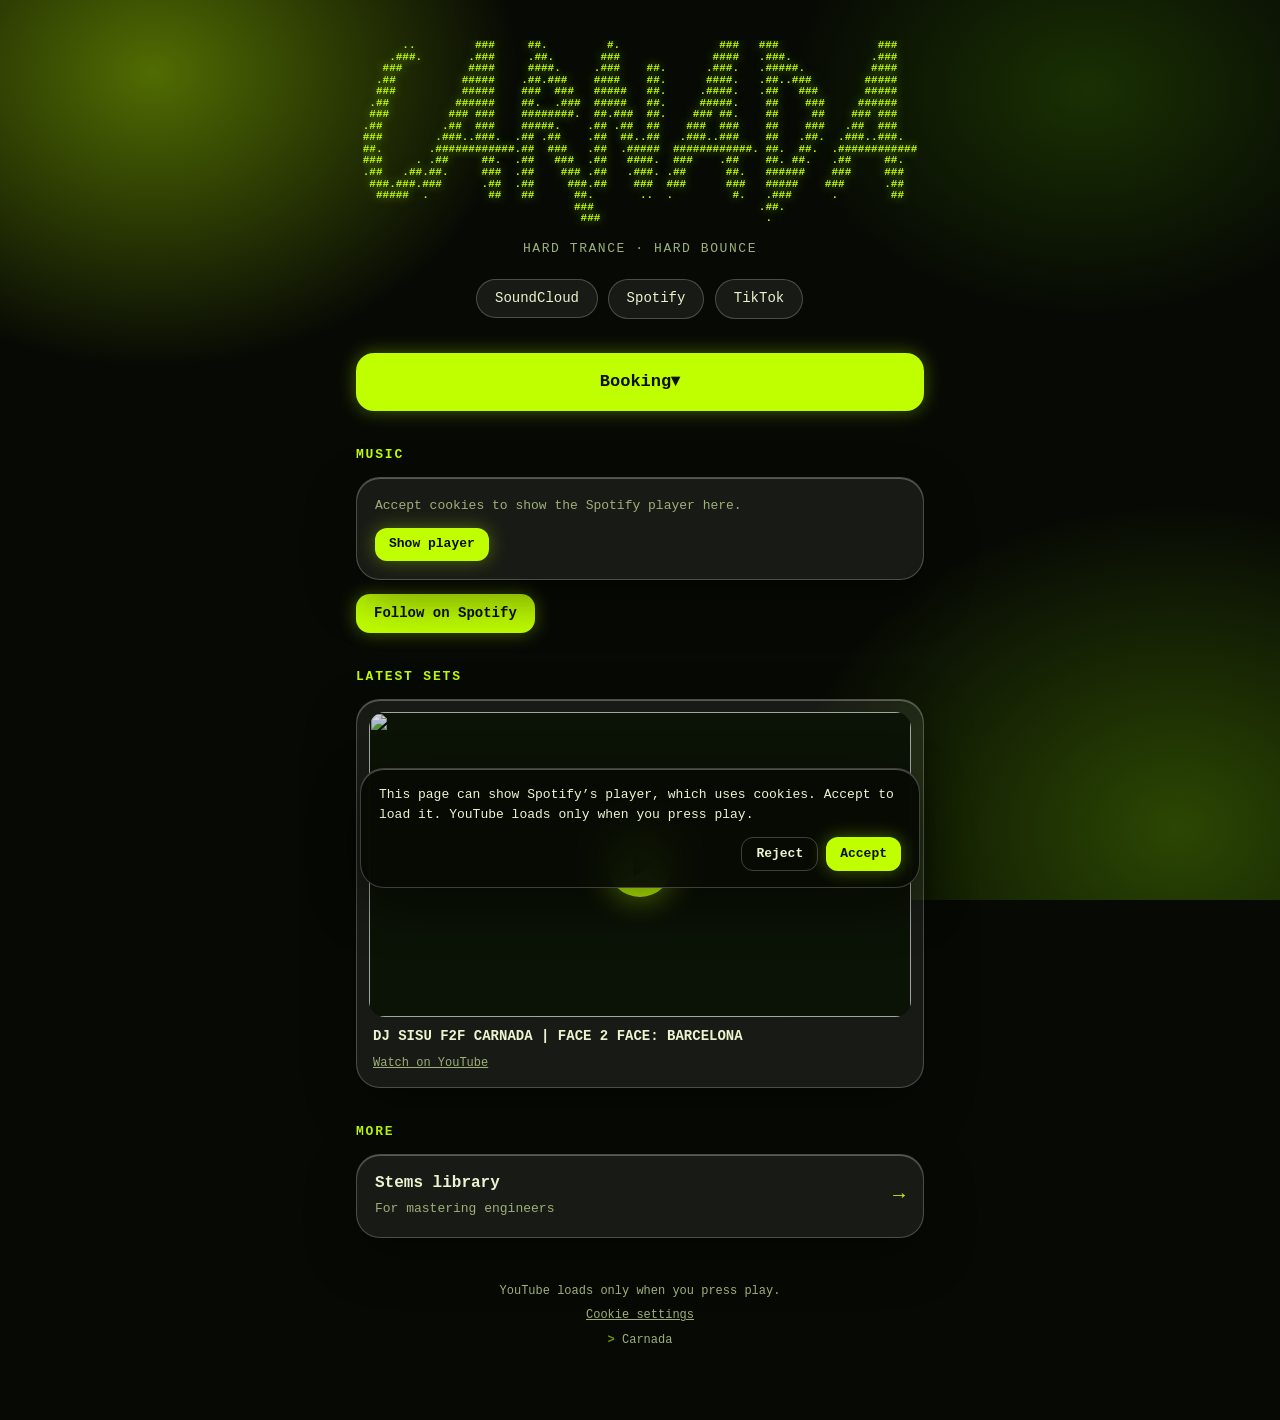
==== index.html @ 8ecfc2b0 "Booking: animated reveal (expand, staggered options, decode text) Co-Authored-By: Claude Sonnet 5.5 " ====
<!doctype html>
<html lang="en">
<head>
<meta charset="utf-8">
<meta name="viewport" content="width=device-width, initial-scale=1">
<title>Carnada · Links</title>
<meta name="description" content="Carnada — Hard Trance &amp; Hard Bounce. Music, sets and booking.">
<meta property="og:type" content="website">
<meta property="og:title" content="Carnada">
<meta property="og:description" content="Hard Trance · Hard Bounce. Music, sets and booking.">
<meta property="og:url" content="https://carnada.link/">
<meta name="theme-color" content="#070a04">
<style>
:root{--bg:#070a04;--lime:#c0ff00;--lime-dim:#6e9600;--text:#eaf5d0;--muted:#9db07a;--glass:rgba(255,255,255,.07);--glass-b:rgba(255,255,255,.22)}
*{box-sizing:border-box}
[hidden]{display:none!important}
html{color-scheme:dark}
body{margin:0;min-height:100vh;color:var(--text);background:var(--bg);font:16px/1.55 ui-monospace,SFMono-Regular,Menlo,Consolas,monospace;background-image:radial-gradient(520px 420px at 12% 8%,rgba(192,255,0,.40),transparent 70%),radial-gradient(560px 460px at 92% 92%,rgba(120,200,0,.32),transparent 70%),radial-gradient(420px 320px at 85% 10%,rgba(60,120,0,.35),transparent 70%);background-attachment:fixed}
.sr{position:absolute;width:1px;height:1px;overflow:hidden;clip:rect(0 0 0 0);white-space:nowrap}
a{color:inherit}
.wrap{max-width:600px;margin:0 auto;padding:40px 16px 64px}
header{text-align:center;margin-bottom:28px}
pre.logo{margin:0 auto 12px;display:block;width:max-content;max-width:100%;overflow:hidden;color:var(--lime);font-weight:700;line-height:1.05;font-size:min(11px,calc((100vw - 32px)/52));text-shadow:0 0 10px rgba(192,255,0,.55);white-space:pre;text-align:left;min-height:17em}
pre.logo.on{animation:glow 2.6s ease-out}
.tagline{margin:0 0 20px;color:var(--muted);letter-spacing:.12em;text-transform:uppercase;font-size:13px;opacity:0;animation:up .8s ease 1.3s forwards}
.socials{list-style:none;margin:0;padding:0;display:flex;flex-wrap:wrap;gap:10px;justify-content:center;opacity:0;animation:up .8s ease 1.5s forwards}
@keyframes glow{0%{text-shadow:0 0 26px #c0ff00,0 0 70px rgba(192,255,0,.85)}100%{text-shadow:0 0 10px rgba(192,255,0,.55)}}
@keyframes up{from{opacity:0;transform:translateY(14px)}to{opacity:1;transform:none}}
.glass{background:var(--glass);border:1px solid var(--glass-b);border-radius:24px;-webkit-backdrop-filter:blur(22px) saturate(140%);backdrop-filter:blur(22px) saturate(140%);box-shadow:0 18px 50px rgba(0,0,0,.45),inset 0 1px 0 rgba(255,255,255,.28)}
main{opacity:0;animation:up .8s ease 1.7s forwards}
section{margin-top:34px}
h2{margin:0 0 12px;font-size:13px;letter-spacing:.14em;text-transform:uppercase;color:var(--lime);font-weight:700}
.stack{display:grid;gap:14px}
.pill{display:inline-block;text-decoration:none;font-size:14px;padding:8px 18px;border-radius:999px;border:1px solid var(--glass-b);background:var(--glass);-webkit-backdrop-filter:blur(14px);backdrop-filter:blur(14px);transition:transform .15s,border-color .15s,box-shadow .15s}
.pill:hover,.pill:focus-visible{transform:translateY(-1px);border-color:var(--lime);box-shadow:0 0 18px rgba(192,255,0,.35);outline:none}
.pill:focus-visible,.btn:focus-visible,.facade:focus-visible{outline:2px solid var(--text);outline-offset:2px}
.btn{display:inline-block;text-decoration:none;font:inherit;font-weight:700;font-size:14px;color:#0b1000;background:var(--lime);padding:9px 18px;border:0;border-radius:14px;cursor:pointer;box-shadow:0 0 18px rgba(192,255,0,.35);transition:transform .15s,box-shadow .15s}
.btn:hover{transform:translateY(-1px);box-shadow:0 0 28px rgba(192,255,0,.6)}
.btn.ghost{background:transparent;color:var(--text);border:1px solid var(--glass-b);box-shadow:none}
.btn.small{padding:6px 14px;font-size:13px;border-radius:12px}
.btn.big{display:block;width:100%;text-align:center;font-size:17px;padding:16px 20px;border-radius:18px}
.book-wrap{display:grid;grid-template-rows:0fr;margin-top:0;visibility:hidden;transition:grid-template-rows .5s cubic-bezier(.2,.8,.2,1),margin-top .5s cubic-bezier(.2,.8,.2,1),visibility 0s .5s}
.book-wrap.open{grid-template-rows:1fr;margin-top:12px;visibility:visible;transition-delay:0s}
.book-opts{display:grid;grid-template-columns:1fr 1fr;gap:12px;min-height:0;overflow:hidden}
.book-wrap.done .book-opts{overflow:visible}
.book-wrap.open .opt{animation:optIn .6s cubic-bezier(.2,.8,.2,1) backwards;animation-delay:calc(var(--i,0)*110ms + 90ms)}
@keyframes optIn{0%{opacity:0;transform:translateY(18px) scale(.94);filter:blur(8px);border-color:var(--lime);box-shadow:0 0 0 rgba(192,255,0,0)}55%{border-color:var(--lime);box-shadow:0 0 34px rgba(192,255,0,.5)}100%{opacity:1;transform:none;filter:none}}
.arr{display:inline-block;transition:transform .35s cubic-bezier(.2,.8,.2,1)}
.btn[aria-expanded="true"] .arr{transform:rotate(180deg)}
.btn.ping{animation:ping .6s ease-out}
@keyframes ping{0%{box-shadow:0 0 0 0 rgba(192,255,0,.6),0 0 18px rgba(192,255,0,.35)}100%{box-shadow:0 0 0 22px rgba(192,255,0,0),0 0 18px rgba(192,255,0,.35)}}
.opt{display:block;padding:18px 14px;text-align:center;text-decoration:none;transition:transform .15s,border-color .15s}
.opt:hover,.opt:focus-visible{transform:translateY(-1px);border-color:var(--lime);outline:none}
.opt:focus-visible{outline:2px solid var(--text);outline-offset:2px}
.opt b{display:block;font-size:20px;color:var(--lime)}
.opt span{display:block;margin-top:4px;font-size:12px;color:var(--muted);word-break:break-all}
.player{position:relative}
.player:not(.off){padding:0;background:none;border:0;border-radius:0;box-shadow:none;-webkit-backdrop-filter:none;backdrop-filter:none}
.player.off{padding:18px}
.player.off p{margin:0 0 12px;color:var(--muted);font-size:13px}
.deck-top{display:flex;align-items:center;justify-content:space-between;margin:0 2px 12px;font-size:12px;letter-spacing:.14em;text-transform:uppercase;color:var(--lime)}
.eq{display:inline-flex;align-items:flex-end;gap:2px;height:12px;margin-right:8px;vertical-align:-1px}
.eq i{display:block;width:3px;height:100%;background:var(--lime);box-shadow:0 0 8px rgba(192,255,0,.7);transform-origin:bottom;animation:eq 1s ease-in-out infinite}
.eq i:nth-child(2){animation-delay:-.4s}.eq i:nth-child(3){animation-delay:-.7s}.eq i:nth-child(4){animation-delay:-.2s}
@keyframes eq{0%,100%{transform:scaleY(.25)}50%{transform:scaleY(1)}}
.player iframe{display:block;width:100%;height:352px;border:0;border-radius:14px;background:#121212;box-shadow:0 14px 40px rgba(0,0,0,.55),0 0 46px rgba(192,255,0,.16)}
.tabs{display:grid;grid-auto-flow:column;grid-auto-columns:1fr;gap:0;margin:0 0 12px;border:1px solid var(--glass-b);border-radius:14px;overflow:hidden;background:rgba(0,0,0,.3)}
.tab{font:inherit;font-size:12px;letter-spacing:.04em;color:var(--muted);background:transparent;border:0;border-right:1px solid var(--glass-b);padding:10px 6px;cursor:pointer;transition:background .15s,color .15s;line-height:1.25}
.tab:last-child{border-right:0}
.tab:hover{color:var(--text);background:rgba(192,255,0,.08)}
.tab[aria-pressed="true"]{background:var(--lime);color:#0b1000;font-weight:700;box-shadow:0 0 18px rgba(192,255,0,.45)}
.tab:focus-visible{outline:2px solid var(--text);outline-offset:-3px}
.row{display:flex;flex-wrap:wrap;gap:8px}
.vid{padding:12px}
.vid h3{margin:10px 4px 4px;font-size:14px;line-height:1.35}
.vid a.alt{font-size:12px;color:var(--muted);margin:0 4px}
.facade{position:relative;display:block;width:100%;aspect-ratio:16/9;padding:0;border:0;border-radius:16px;overflow:hidden;cursor:pointer;background:#0b1206}
.facade img{width:100%;height:100%;object-fit:cover;display:block;opacity:.85;transition:opacity .2s,transform .3s}
.facade:hover img,.facade:focus-visible img{opacity:1;transform:scale(1.02)}
.facade .play{position:absolute;inset:0;margin:auto;width:64px;height:64px;border-radius:50%;background:var(--lime);box-shadow:0 0 30px rgba(192,255,0,.6);display:flex;align-items:center;justify-content:center}
.facade .play::after{content:"";margin-left:5px;border-left:20px solid #0b1000;border-top:12px solid transparent;border-bottom:12px solid transparent}
.vid iframe{display:block;width:100%;aspect-ratio:16/9;border:0;border-radius:16px}
.more{padding:16px 18px;display:flex;justify-content:space-between;gap:14px;align-items:center;text-decoration:none;transition:transform .15s,border-color .15s}
.more:hover,.more:focus-visible{transform:translateY(-1px);border-color:var(--lime);outline:none}
.more:focus-visible{outline:2px solid var(--text);outline-offset:2px}
.more b{display:block;font-size:16px}
.more span{color:var(--muted);font-size:13px}
.more i{font-style:normal;color:var(--lime);font-size:20px}
.empty{padding:24px;text-align:center;color:var(--muted)}
footer{margin-top:44px;text-align:center;color:var(--muted);font-size:12px;opacity:0;animation:up .8s ease 2s forwards}
footer p{margin:0 0 6px}
.linkbtn{background:none;border:0;padding:0;font:inherit;color:var(--muted);text-decoration:underline;cursor:pointer}
.linkbtn:hover{color:var(--text)}
.linkbtn:focus-visible{outline:2px solid var(--text);outline-offset:2px}
#cookie{position:fixed;left:12px;right:12px;bottom:12px;max-width:560px;margin:0 auto;padding:16px 18px;z-index:20;background:rgba(7,10,4,.94)}
#cookie p{margin:0 0 12px;font-size:13px}
#cookie .row{justify-content:flex-end}
footer b{color:var(--lime-dim)}
@media (max-width:420px){.book-opts{grid-template-columns:1fr}}
@media (prefers-reduced-motion:reduce){.book-wrap,.arr{transition:none}.book-wrap.open .opt,.btn.ping{animation:none}.tagline,.socials,main,footer{opacity:1;animation:none}pre.logo.on{animation:none}.facade img,.pill,.btn,.more,.opt,.tab{transition:none}.eq i{animation:none;transform:scaleY(.7)}}
</style>
</head>
<body>
<div class="wrap">
<header>
<h1 class="sr">Carnada</h1>
<pre class="logo" id="logo" role="img" aria-label="CARNADA"></pre>
<p class="tagline" id="tagline"></p>
<ul class="socials" id="socials" aria-label="Social profiles"></ul>
</header>
<main id="main" aria-live="polite">
<noscript><div class="glass empty">Enable JavaScript to see the links.</div></noscript>
</main>
<footer>
<p>YouTube loads only when you press play.</p>
<p><button type="button" class="linkbtn" id="cookie-settings">Cookie settings</button></p>
<p><b>&gt;</b> Carnada</p>
</footer>
</div>
<script>
var LOGO=[
'      ..         ###     ##.         #.               ###   ###               ###',
'    .###.       .###     .##.       ###              ####   .###.            .###',
'   ###          ####     ####.     .###    ##.      .###.   .#####.          ####',
'  .##          #####    .##.###    ####    ##.      ####.   .##..###        #####',
'  ###          #####    ###  ###   #####   ##.     .####.   .##   ###       #####',
' .##          ######    ##.  .###  #####   ##.     #####.    ##    ###     ######',
' ###         ### ###    ########.  ##.###  ##.    ### ##.    ##     ##    ### ###',
'.##         .##  ###    #####.    .## .##  ##    ###  ###    ##    ###   .##  ###',
'###        .###..###.  .## .##    .##  ##..##   .###..###    ##   .##.  .###..###.',
'##.       .############.##  ###   .##  .#####  ############. ##.  ##.  .############',
'###     . .##     ##.  .##   ###  .##   ####.  ###    .##    ##. ##.   .##     ##.',
'.##   .##.##.     ###  .##    ### .##   .###. .##      ##.   ######    ###     ###',
' ###.###.###      .##  .##     ###.##    ###  ###      ###   #####    ###      .##',
'  #####  .         ##   ##      ##.       ..  .         #.   .###      .        ##',
'                                ###                         .##.',
'                                 ###                         .'
];
var lg=document.getElementById('logo'),FULL=LOGO.join('\n');
lg.textContent=FULL;
var reduce=window.matchMedia&&matchMedia('(prefers-reduced-motion: reduce)').matches;
if(reduce){lg.classList.add('on')}
else{
lg.style.width=lg.offsetWidth+'px';
var W=Math.max.apply(null,LOGO.map(function(r){return r.length})),G='#.:+*01/',t0=null;
var T=LOGO.map(function(r){return r.split('').map(function(_,c){return c/W*1200+Math.random()*350})});
var frame=function(ts){
if(t0===null)t0=ts;
var el=ts-t0,done=true;
var out=LOGO.map(function(r,i){var s='';for(var c=0;c<r.length;c++){var ch=r[c];if(ch===' '){s+=' ';continue}var tt=T[i][c];if(el>=tt+350){s+=ch}else{done=false;s+=el>=tt?G[Math.floor(Math.random()*G.length)]:' '}}return s}).join('\n');
lg.textContent=out;
if(!done){requestAnimationFrame(frame)}else{lg.textContent=FULL;lg.style.width='';lg.classList.add('on')}
};
lg.textContent=LOGO.map(function(r){return r.replace(/\S/g,' ')}).join('\n');
requestAnimationFrame(frame);
}
var ICON='<svg xmlns="http://www.w3.org/2000/svg" viewBox="0 0 100 100"><rect x="4" y="4" width="92" height="92" rx="22" fill="#0b1206"/><rect x="4" y="4" width="92" height="92" rx="22" fill="none" stroke="#c0ff00" stroke-opacity=".6" stroke-width="2"/><text x="50" y="57" text-anchor="middle" font-family="monospace" font-weight="700" font-size="30" fill="#c0ff00">C</text></svg>';
var fav=document.createElement('link');fav.rel='icon';fav.href='data:image/svg+xml,'+encodeURIComponent(ICON);document.head.appendChild(fav);

function el(tag,cls,text){var e=document.createElement(tag);if(cls)e.className=cls;if(text!=null)e.textContent=text;return e}
function link(cls,text,url){var a=el('a',cls,text);a.href=url;a.target='_blank';a.rel='noopener noreferrer';return a}
function section(title,id){var s=el('section');s.setAttribute('aria-labelledby',id);var h=el('h2',null,title);h.id=id;s.appendChild(h);return s}

var CK='carnada-consent',consent=null,renderers=[];
function getC(){try{return localStorage.getItem(CK)}catch(e){return null}}
function setC(v){consent=v;try{localStorage.setItem(CK,v)}catch(e){}}
consent=getC();
function hideBanner(){var c=document.getElementById('cookie');if(c)c.remove()}
function decide(v){
setC(v);hideBanner();
renderers.forEach(function(r){r()});
var p=document.querySelector('.player');if(p)p.focus();
}
function showBanner(){
if(document.getElementById('cookie'))return;
var c=el('div','glass');c.id='cookie';c.setAttribute('role','region');c.setAttribute('aria-label','Cookie preferences');
c.appendChild(el('p',null,'This page can show Spotify’s player, which uses cookies. Accept to load it. YouTube loads only when you press play.'));
var row=el('div','row');
var no=el('button','btn small ghost','Reject');no.type='button';
var ok=el('button','btn small','Accept');ok.type='button';
no.addEventListener('click',function(){decide('no')});
ok.addEventListener('click',function(){decide('yes')});
row.appendChild(no);row.appendChild(ok);c.appendChild(row);document.body.appendChild(c);
}

function spotifyPlayer(sp){
var wrap=el('div','stack');
var box=el('div','glass player');box.tabIndex=-1;
var acts=el('div','row');
var cur=0;
function src(i){return 'https://open.spotify.com/embed/'+sp.items[i].uri+'?utm_source=generator&theme=0'}
function drawActs(){
acts.textContent='';
if(sp.follow)acts.appendChild(link('btn','Follow on Spotify',sp.follow));
(sp.items[cur].links||[]).forEach(function(l){acts.appendChild(link('btn ghost',l.label,l.url))});
}
function draw(){
box.textContent='';
if(consent==='yes'){
box.className='glass player';
var top=el('div','deck-top');var lab=el('span');var eq=el('span','eq');eq.setAttribute('aria-hidden','true');for(var q=0;q<4;q++)eq.appendChild(document.createElement('i'));lab.appendChild(eq);lab.appendChild(document.createTextNode('Now playing'));top.appendChild(lab);
var tabs=el('div','tabs');tabs.setAttribute('role','group');tabs.setAttribute('aria-label','Choose what to play');
var f=document.createElement('iframe');
f.src=src(cur);f.height='352';f.title='Spotify player: Carnada';f.loading='lazy';
f.allow='autoplay; clipboard-write; encrypted-media; fullscreen; picture-in-picture';
sp.items.forEach(function(it,i){
var b=el('button','tab',it.label);b.type='button';b.setAttribute('aria-pressed',i===cur?'true':'false');
b.addEventListener('click',function(){
cur=i;
Array.prototype.forEach.call(tabs.children,function(t,j){t.setAttribute('aria-pressed',j===i?'true':'false')});
f.src=src(i);drawActs();
});
tabs.appendChild(b);
});
box.appendChild(top);box.appendChild(tabs);box.appendChild(f);
}else{
box.className='glass player off';
box.appendChild(el('p',null,consent==='no'?'Spotify player is off because you rejected cookies.':'Accept cookies to show the Spotify player here.'));
var row=el('div','row');
var b2=el('button','btn small','Show player');b2.type='button';
b2.addEventListener('click',function(){decide('yes')});
row.appendChild(b2);
box.appendChild(row);
}
}
renderers.push(draw);draw();drawActs();
wrap.appendChild(box);wrap.appendChild(acts);return wrap;
}

function decode(node,text,delay){
var chars='!<>-_/[]{}=+*^?#01',n=0,steps=10;
node.textContent=String.fromCharCode(160);
setTimeout(function(){
var iv=setInterval(function(){
n++;var out='';
for(var i=0;i<text.length;i++){out+=(i<Math.floor(text.length*n/steps)||text.charAt(i)===' ')?text.charAt(i):chars.charAt(Math.floor(Math.random()*chars.length))}
node.textContent=out;
if(n>=steps){clearInterval(iv);node.textContent=text}
},40);
},delay);
}
function booking(b){
var s=el('section');s.setAttribute('aria-label','Booking');
var t=el('button','btn big');t.type='button';
t.setAttribute('aria-expanded','false');t.setAttribute('aria-controls','book-opts');
t.appendChild(el('span',null,b.label||'Booking'));
var ar=el('span','arr',' ▾');ar.setAttribute('aria-hidden','true');t.appendChild(ar);
var wrap=el('div','book-wrap');wrap.id='book-opts';var panel=el('div','book-opts');wrap.appendChild(panel);var labels=[];
(b.options||[]).forEach(function(o,idx){
var href=o.url;
if(o.email){
href='mailto:'+o.email;var q=[];
if(o.subject)q.push('subject='+encodeURIComponent(o.subject));
if(o.body)q.push('body='+encodeURIComponent(o.body.replace(/\n/g,'\r\n')));
if(q.length)href+='?'+q.join('&');
}
var a=el('a','glass opt');a.href=href;a.style.setProperty('--i',idx);a.setAttribute('aria-label',o.label+(o.note?', '+o.note:''));
if(!o.email){a.target='_blank';a.rel='noopener noreferrer'}
var lb=el('b',null,o.label);a.appendChild(lb);labels.push([lb,o.label]);
if(o.note)a.appendChild(el('span',null,o.note));
panel.appendChild(a);
});
var tm=0;
t.addEventListener('click',function(){
var open=t.getAttribute('aria-expanded')==='true';
t.setAttribute('aria-expanded',open?'false':'true');
clearTimeout(tm);
if(open){wrap.classList.remove('open','done');return}
wrap.classList.add('open');
if(!reduce){t.classList.remove('ping');void t.offsetWidth;t.classList.add('ping');labels.forEach(function(p,i){decode(p[0],p[1],120+i*110)})}
tm=setTimeout(function(){wrap.classList.add('done')},reduce?0:620);
});
s.appendChild(t);s.appendChild(wrap);return s;
}

function video(s){
var c=el('article','glass vid');
var fb=el('button','facade');fb.type='button';fb.setAttribute('aria-label','Play: '+s.title);
var im=el('img');im.src=s.thumb||('https://i.ytimg.com/vi/'+s.youtube+'/hqdefault.jpg');im.alt='';im.loading='lazy';
fb.appendChild(im);fb.appendChild(el('span','play'));
fb.addEventListener('click',function(){
var f=document.createElement('iframe');
f.src='https://www.youtube-nocookie.com/embed/'+encodeURIComponent(s.youtube)+'?autoplay=1&rel=0';
f.title=s.title;f.allow='autoplay; encrypted-media; picture-in-picture; fullscreen';f.allowFullscreen=true;
fb.replaceWith(f);f.focus();
});
c.appendChild(fb);
c.appendChild(el('h3',null,s.title));
c.appendChild(link('alt','Watch on YouTube','https://www.youtube.com/watch?v='+encodeURIComponent(s.youtube)));
return c;
}

fetch('links.json',{cache:'no-store'}).then(function(r){return r.json()}).then(function(d){
document.title=d.name?d.name.charAt(0)+d.name.slice(1).toLowerCase()+' · Links':document.title;
document.getElementById('tagline').textContent=d.tagline||'';
var so=document.getElementById('socials');
(d.socials||[]).forEach(function(s){var li=el('li');li.appendChild(link('pill',s.label,s.url));so.appendChild(li)});
var m=document.getElementById('main');
if(d.booking&&d.booking.options)m.appendChild(booking(d.booking));

if(d.spotify&&d.spotify.items&&d.spotify.items.length){
var s1=section('Music','h-music');
s1.appendChild(spotifyPlayer(d.spotify));m.appendChild(s1);
}
if(d.sets&&d.sets.length){
var s2=section('Latest sets','h-sets'),st2=el('div','stack');
d.sets.forEach(function(v){st2.appendChild(video(v))});
s2.appendChild(st2);m.appendChild(s2);
}
if(d.more&&d.more.length){
var s4=section('More','h-more'),st4=el('div','stack');
d.more.forEach(function(x){
var a=el('a','glass more');a.href=x.url;a.target='_blank';a.rel='noopener noreferrer';
var t=el('div');t.appendChild(el('b',null,x.label));if(x.note)t.appendChild(el('span',null,x.note));
a.appendChild(t);var ar=el('i','','→');ar.setAttribute('aria-hidden','true');a.appendChild(ar);
st4.appendChild(a);
});
s4.appendChild(st4);m.appendChild(s4);
}
}).catch(function(){document.getElementById('main').innerHTML='<div class="glass empty">Could not load the links.</div>'});
document.getElementById('cookie-settings').addEventListener('click',showBanner);
if(consent===null)showBanner();
</script>
</body>
</html>
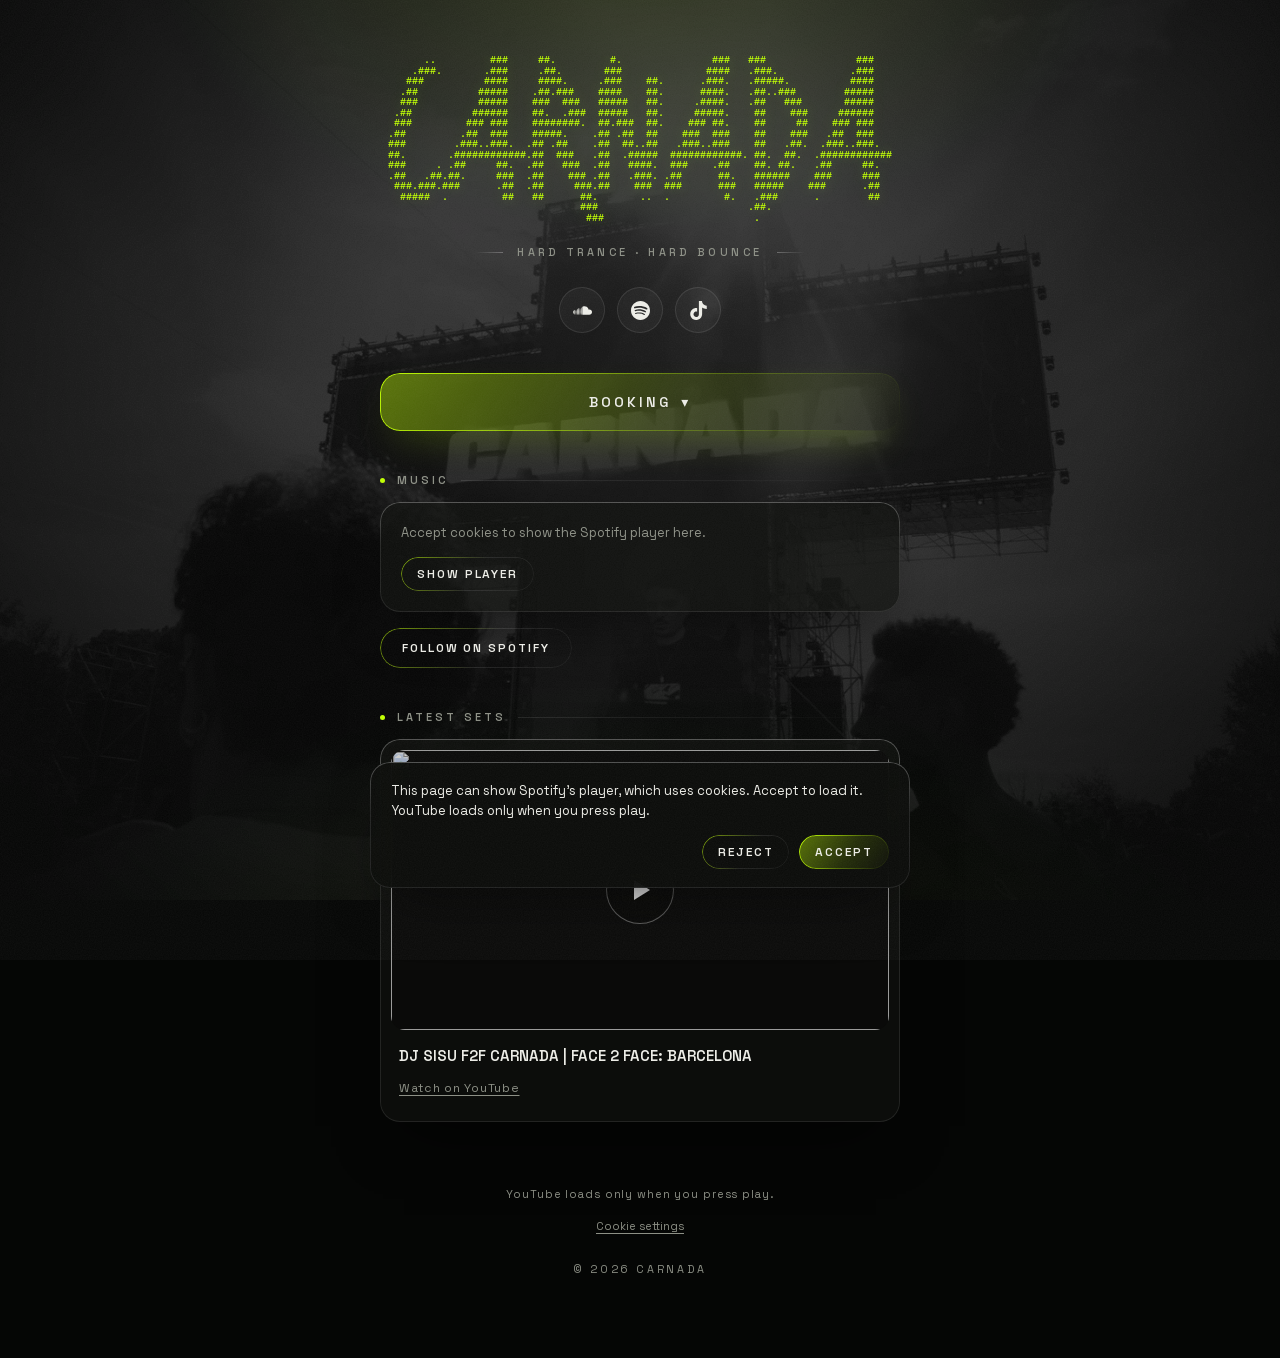
==== commit 1ee8921a: "Add files via upload" ====
--- a/index.html
+++ b/index.html
@@ -9,98 +9,127 @@
 <meta property="og:title" content="Carnada">
 <meta property="og:description" content="Hard Trance · Hard Bounce. Music, sets and booking.">
 <meta property="og:url" content="https://carnada.link/">
-<meta name="theme-color" content="#070a04">
+<meta property="og:image" content="https://carnada-wav.github.io/links/og.png">
+<meta property="og:image:width" content="1200">
+<meta property="og:image:height" content="630">
+<meta name="twitter:card" content="summary_large_image">
+<meta name="twitter:image" content="https://carnada-wav.github.io/links/og.png">
+<meta name="theme-color" content="#050605">
+<link rel="stylesheet" href="fonts.css">
 <style>
-:root{--bg:#070a04;--lime:#c0ff00;--lime-dim:#6e9600;--text:#eaf5d0;--muted:#9db07a;--glass:rgba(255,255,255,.07);--glass-b:rgba(255,255,255,.22)}
+:root{--grad:linear-gradient(125deg,rgba(192,255,0,.42) 0%,rgba(192,255,0,.14) 55%,rgba(192,255,0,.02) 100%);--grad-hi:linear-gradient(125deg,rgba(192,255,0,.6) 0%,rgba(192,255,0,.22) 55%,rgba(192,255,0,.04) 100%);--ring:linear-gradient(125deg,rgba(192,255,0,.95),rgba(192,255,0,.3) 55%,rgba(192,255,0,0));--bg:#050605;--lime:#c0ff00;--ink:#0a0d02;--text:#ecece6;--muted:#8d9086;--line:rgba(255,255,255,.1);--r:20px;--ease:cubic-bezier(.2,.8,.2,1);--sans:"Space Grotesk",ui-sans-serif,system-ui,-apple-system,"Segoe UI",Roboto,Helvetica,Arial,sans-serif;--mono:ui-monospace,SFMono-Regular,Menlo,Consolas,monospace}
 *{box-sizing:border-box}
 [hidden]{display:none!important}
 html{color-scheme:dark}
-body{margin:0;min-height:100vh;color:var(--text);background:var(--bg);font:16px/1.55 ui-monospace,SFMono-Regular,Menlo,Consolas,monospace;background-image:radial-gradient(520px 420px at 12% 8%,rgba(192,255,0,.40),transparent 70%),radial-gradient(560px 460px at 92% 92%,rgba(120,200,0,.32),transparent 70%),radial-gradient(420px 320px at 85% 10%,rgba(60,120,0,.35),transparent 70%);background-attachment:fixed}
+body{margin:0;min-height:100vh;color:var(--text);background:var(--bg);font:400 15px/1.55 var(--sans);-webkit-font-smoothing:antialiased;-moz-osx-font-smoothing:grayscale;background-image:radial-gradient(720px 460px at 50% -90px,rgba(192,255,0,.12),transparent 70%),radial-gradient(900px 520px at 50% 115%,rgba(192,255,0,.045),transparent 70%);background-attachment:fixed}
+body::before{content:"";position:fixed;inset:0;z-index:-1;pointer-events:none;background:radial-gradient(440px circle at var(--mx,50%) var(--my,-30%),rgba(192,255,0,.065),transparent 65%)}
+body::after{content:"";position:fixed;inset:-60px;z-index:2147483000;pointer-events:none;opacity:.075;mix-blend-mode:screen;background-image:url("data:image/svg+xml,%3Csvg xmlns='http://www.w3.org/2000/svg' width='160' height='160'%3E%3Cfilter id='n'%3E%3CfeTurbulence type='fractalNoise' baseFrequency='.85' numOctaves='2' stitchTiles='stitch'/%3E%3CfeColorMatrix values='0 0 0 0 1 0 0 0 0 1 0 0 0 0 1 0 0 0 .6 0'/%3E%3C/filter%3E%3Crect width='100%25' height='100%25' filter='url(%23n)'/%3E%3C/svg%3E");animation:grain 1s steps(1) infinite}
+@keyframes grain{0%{transform:translate(0,0)}17%{transform:translate(-23px,17px)}33%{transform:translate(19px,-31px)}50%{transform:translate(-37px,-9px)}67%{transform:translate(27px,34px)}83%{transform:translate(-11px,-27px)}}
+#bg{position:fixed;inset:0;z-index:-2;pointer-events:none;overflow:hidden;opacity:.2}
+#bg::after{content:"";position:absolute;inset:0;background:radial-gradient(ellipse at 50% 40%,transparent 30%,var(--bg) 100%)}
+#bg .s{position:absolute;inset:0;opacity:0;transition:opacity 1.8s ease}
+#bg .s.on{opacity:1}
+#bg img{width:100%;height:100%;object-fit:cover;display:block;transform-origin:var(--o,50% 50%)}
+#bg .s.z img{animation:kb var(--dur,9s) linear forwards}
+@keyframes kb{from{transform:scale(1)}to{transform:scale(1.1)}}
 .sr{position:absolute;width:1px;height:1px;overflow:hidden;clip:rect(0 0 0 0);white-space:nowrap}
 a{color:inherit}
-.wrap{max-width:600px;margin:0 auto;padding:40px 16px 64px}
-header{text-align:center;margin-bottom:28px}
-pre.logo{margin:0 auto 12px;display:block;width:max-content;max-width:100%;overflow:hidden;color:var(--lime);font-weight:700;line-height:1.05;font-size:min(11px,calc((100vw - 32px)/52));text-shadow:0 0 10px rgba(192,255,0,.55);white-space:pre;text-align:left;min-height:17em}
+:focus-visible{outline:2px solid var(--lime);outline-offset:3px}
+.wrap{max-width:560px;margin:0 auto;padding:56px 20px 72px}
+header{text-align:center;margin-bottom:40px}
+pre.logo{margin:0 auto 18px;display:block;width:max-content;max-width:100%;overflow:hidden;color:var(--lime);font:700 11px/1.05 var(--mono);font-size:min(10px,calc((100vw - 40px)/52));text-shadow:0 0 14px rgba(192,255,0,.32);white-space:pre;text-align:left;min-height:17em}
 pre.logo.on{animation:glow 2.6s ease-out}
-.tagline{margin:0 0 20px;color:var(--muted);letter-spacing:.12em;text-transform:uppercase;font-size:13px;opacity:0;animation:up .8s ease 1.3s forwards}
-.socials{list-style:none;margin:0;padding:0;display:flex;flex-wrap:wrap;gap:10px;justify-content:center;opacity:0;animation:up .8s ease 1.5s forwards}
-@keyframes glow{0%{text-shadow:0 0 26px #c0ff00,0 0 70px rgba(192,255,0,.85)}100%{text-shadow:0 0 10px rgba(192,255,0,.55)}}
-@keyframes up{from{opacity:0;transform:translateY(14px)}to{opacity:1;transform:none}}
-.glass{background:var(--glass);border:1px solid var(--glass-b);border-radius:24px;-webkit-backdrop-filter:blur(22px) saturate(140%);backdrop-filter:blur(22px) saturate(140%);box-shadow:0 18px 50px rgba(0,0,0,.45),inset 0 1px 0 rgba(255,255,255,.28)}
-main{opacity:0;animation:up .8s ease 1.7s forwards}
-section{margin-top:34px}
-h2{margin:0 0 12px;font-size:13px;letter-spacing:.14em;text-transform:uppercase;color:var(--lime);font-weight:700}
+.tagline{display:flex;align-items:center;justify-content:center;gap:14px;margin:0 0 26px;color:var(--muted);letter-spacing:.32em;text-transform:uppercase;font-size:11px;font-weight:500;animation:up .9s var(--ease) 1.2s both}
+.tagline::before,.tagline::after{content:"";width:28px;height:1px;background:linear-gradient(90deg,transparent,rgba(255,255,255,.28))}
+.tagline::after{transform:scaleX(-1)}
+.socials{list-style:none;margin:0;padding:0;display:flex;flex-wrap:wrap;gap:12px;justify-content:center;animation:up .9s var(--ease) 1.4s both}
+@keyframes glow{0%{text-shadow:0 0 26px #c0ff00,0 0 70px rgba(192,255,0,.8)}100%{text-shadow:0 0 14px rgba(192,255,0,.32)}}
+@keyframes up{from{opacity:0;transform:translateY(12px)}to{opacity:1;transform:none}}
+.soc,.pill{display:grid;place-items:center;text-decoration:none;color:var(--text);border:1px solid var(--line);background:rgba(255,255,255,.035);transition:transform .35s var(--ease),background .25s,color .25s,border-color .25s,box-shadow .35s var(--ease)}
+.soc{width:46px;height:46px;border-radius:50%}
+.soc svg{width:19px;height:19px;fill:currentColor}
+.pill{padding:10px 18px;border-radius:999px;font-size:13px;letter-spacing:.06em}
+.glass{position:relative;border-radius:var(--r);border:1px solid rgba(255,255,255,.06);background:rgba(16,17,15,.72);-webkit-backdrop-filter:blur(18px) saturate(130%);backdrop-filter:blur(18px) saturate(130%);box-shadow:0 28px 60px -24px rgba(0,0,0,.75)}
+.glass::before,.glass::after{content:"";position:absolute;inset:-1px;border-radius:inherit;padding:1px;pointer-events:none;-webkit-mask:linear-gradient(#000 0 0) content-box,linear-gradient(#000 0 0);-webkit-mask-composite:xor;mask:linear-gradient(#000 0 0) content-box exclude,linear-gradient(#000 0 0)}
+.glass::before{background:linear-gradient(180deg,rgba(255,255,255,.24),rgba(255,255,255,.05) 40%,rgba(255,255,255,.04))}
+.glass::after{background:radial-gradient(220px circle at var(--px,50%) var(--py,-60%),rgba(192,255,0,.7),transparent 70%);opacity:0;transition:opacity .35s}
+main>section{margin-top:44px;animation:up .9s var(--ease) both;animation-delay:calc(1.55s + var(--n,0)*.12s)}
+main>section:first-of-type{margin-top:0}
+main>section:nth-of-type(2){--n:1}main>section:nth-of-type(3){--n:2}main>section:nth-of-type(4){--n:3}
+h2{display:flex;align-items:center;gap:12px;margin:0 0 16px;font:600 11px/1 var(--sans);letter-spacing:.28em;text-transform:uppercase;color:var(--muted)}
+h2::before{content:"";width:5px;height:5px;border-radius:50%;background:var(--lime)}
+h2::after{content:"";flex:1;height:1px;background:linear-gradient(90deg,var(--line),transparent)}
 .stack{display:grid;gap:14px}
-.pill{display:inline-block;text-decoration:none;font-size:14px;padding:8px 18px;border-radius:999px;border:1px solid var(--glass-b);background:var(--glass);-webkit-backdrop-filter:blur(14px);backdrop-filter:blur(14px);transition:transform .15s,border-color .15s,box-shadow .15s}
-.pill:hover,.pill:focus-visible{transform:translateY(-1px);border-color:var(--lime);box-shadow:0 0 18px rgba(192,255,0,.35);outline:none}
-.pill:focus-visible,.btn:focus-visible,.facade:focus-visible{outline:2px solid var(--text);outline-offset:2px}
-.btn{display:inline-block;text-decoration:none;font:inherit;font-weight:700;font-size:14px;color:#0b1000;background:var(--lime);padding:9px 18px;border:0;border-radius:14px;cursor:pointer;box-shadow:0 0 18px rgba(192,255,0,.35);transition:transform .15s,box-shadow .15s}
-.btn:hover{transform:translateY(-1px);box-shadow:0 0 28px rgba(192,255,0,.6)}
-.btn.ghost{background:transparent;color:var(--text);border:1px solid var(--glass-b);box-shadow:none}
-.btn.small{padding:6px 14px;font-size:13px;border-radius:12px}
-.btn.big{display:block;width:100%;text-align:center;font-size:17px;padding:16px 20px;border-radius:18px}
-.book-wrap{display:grid;grid-template-rows:0fr;margin-top:0;visibility:hidden;transition:grid-template-rows .5s cubic-bezier(.2,.8,.2,1),margin-top .5s cubic-bezier(.2,.8,.2,1),visibility 0s .5s}
-.book-wrap.open{grid-template-rows:1fr;margin-top:12px;visibility:visible;transition-delay:0s}
-.book-opts{display:grid;grid-template-columns:1fr 1fr;gap:12px;min-height:0;overflow:hidden}
+.btn{position:relative;overflow:hidden;display:inline-flex;align-items:center;justify-content:center;gap:10px;text-decoration:none;font:600 12px/1 var(--sans);letter-spacing:.16em;text-transform:uppercase;color:var(--text);background:var(--grad);padding:14px 22px;border:0;border-radius:999px;cursor:pointer;box-shadow:0 16px 40px -18px rgba(192,255,0,.35);transition:transform .35s var(--ease),box-shadow .35s var(--ease),background .25s}
+.btn::before,.tab-ind::before{content:"";position:absolute;inset:0;border-radius:inherit;padding:1px;background:var(--ring);pointer-events:none;-webkit-mask:linear-gradient(#000 0 0) content-box,linear-gradient(#000 0 0);-webkit-mask-composite:xor;mask:linear-gradient(#000 0 0) content-box exclude,linear-gradient(#000 0 0)}
+.btn.ghost{background:transparent;box-shadow:none}
+.btn.ghost::before{background:linear-gradient(125deg,rgba(192,255,0,.6),rgba(255,255,255,.1) 55%,rgba(255,255,255,.05))}
+.btn.small{padding:11px 16px}
+.btn.big{display:flex;width:100%;font-size:14px;letter-spacing:.22em;padding:22px 24px;border-radius:var(--r)}
+.btn.big::after{content:"";position:absolute;inset:0;background:linear-gradient(105deg,transparent 38%,rgba(255,255,255,.5) 50%,transparent 62%);transform:translateX(-130%);transition:transform .9s var(--ease);pointer-events:none}
+.arr{display:inline-block;transition:transform .45s var(--ease)}
+.btn[aria-expanded="true"] .arr{transform:rotate(180deg)}
+.btn.ping{animation:ping .7s ease-out}
+@keyframes ping{0%{box-shadow:0 0 0 0 rgba(192,255,0,.45)}100%{box-shadow:0 0 0 24px rgba(192,255,0,0)}}
+.book-wrap{display:grid;grid-template-rows:0fr;margin-top:0;visibility:hidden;transition:grid-template-rows .55s var(--ease),margin-top .55s var(--ease),visibility 0s .55s}
+.book-wrap.open{grid-template-rows:1fr;margin-top:14px;visibility:visible;transition-delay:0s}
+.book-opts{display:grid;grid-template-columns:1fr 1fr;gap:14px;min-height:0;overflow:hidden}
 .book-wrap.done .book-opts{overflow:visible}
-.book-wrap.open .opt{animation:optIn .6s cubic-bezier(.2,.8,.2,1) backwards;animation-delay:calc(var(--i,0)*110ms + 90ms)}
-@keyframes optIn{0%{opacity:0;transform:translateY(18px) scale(.94);filter:blur(8px);border-color:var(--lime);box-shadow:0 0 0 rgba(192,255,0,0)}55%{border-color:var(--lime);box-shadow:0 0 34px rgba(192,255,0,.5)}100%{opacity:1;transform:none;filter:none}}
-.arr{display:inline-block;transition:transform .35s cubic-bezier(.2,.8,.2,1)}
-.btn[aria-expanded="true"] .arr{transform:rotate(180deg)}
-.btn.ping{animation:ping .6s ease-out}
-@keyframes ping{0%{box-shadow:0 0 0 0 rgba(192,255,0,.6),0 0 18px rgba(192,255,0,.35)}100%{box-shadow:0 0 0 22px rgba(192,255,0,0),0 0 18px rgba(192,255,0,.35)}}
-.opt{display:block;padding:18px 14px;text-align:center;text-decoration:none;transition:transform .15s,border-color .15s}
-.opt:hover,.opt:focus-visible{transform:translateY(-1px);border-color:var(--lime);outline:none}
-.opt:focus-visible{outline:2px solid var(--text);outline-offset:2px}
-.opt b{display:block;font-size:20px;color:var(--lime)}
-.opt span{display:block;margin-top:4px;font-size:12px;color:var(--muted);word-break:break-all}
+.book-wrap.open .opt{animation:optIn .65s var(--ease) backwards;animation-delay:calc(var(--i,0)*110ms + 90ms)}
+@keyframes optIn{0%{opacity:0;transform:translateY(18px) scale(.95);filter:blur(8px)}100%{opacity:1;transform:none;filter:none}}
+.opt{display:block;padding:24px 16px;text-align:center;text-decoration:none;transition:transform .4s var(--ease)}
+.opt b{display:block;font:600 19px/1.2 var(--sans);letter-spacing:.02em;color:var(--text)}
+.opt span{display:block;margin-top:6px;font-size:12px;letter-spacing:.04em;color:var(--muted);word-break:break-all}
 .player{position:relative}
 .player:not(.off){padding:0;background:none;border:0;border-radius:0;box-shadow:none;-webkit-backdrop-filter:none;backdrop-filter:none}
-.player.off{padding:18px}
-.player.off p{margin:0 0 12px;color:var(--muted);font-size:13px}
-.deck-top{display:flex;align-items:center;justify-content:space-between;margin:0 2px 12px;font-size:12px;letter-spacing:.14em;text-transform:uppercase;color:var(--lime)}
-.eq{display:inline-flex;align-items:flex-end;gap:2px;height:12px;margin-right:8px;vertical-align:-1px}
-.eq i{display:block;width:3px;height:100%;background:var(--lime);box-shadow:0 0 8px rgba(192,255,0,.7);transform-origin:bottom;animation:eq 1s ease-in-out infinite}
-.eq i:nth-child(2){animation-delay:-.4s}.eq i:nth-child(3){animation-delay:-.7s}.eq i:nth-child(4){animation-delay:-.2s}
-@keyframes eq{0%,100%{transform:scaleY(.25)}50%{transform:scaleY(1)}}
-.player iframe{display:block;width:100%;height:352px;border:0;border-radius:14px;background:#121212;box-shadow:0 14px 40px rgba(0,0,0,.55),0 0 46px rgba(192,255,0,.16)}
-.tabs{display:grid;grid-auto-flow:column;grid-auto-columns:1fr;gap:0;margin:0 0 12px;border:1px solid var(--glass-b);border-radius:14px;overflow:hidden;background:rgba(0,0,0,.3)}
-.tab{font:inherit;font-size:12px;letter-spacing:.04em;color:var(--muted);background:transparent;border:0;border-right:1px solid var(--glass-b);padding:10px 6px;cursor:pointer;transition:background .15s,color .15s;line-height:1.25}
-.tab:last-child{border-right:0}
-.tab:hover{color:var(--text);background:rgba(192,255,0,.08)}
-.tab[aria-pressed="true"]{background:var(--lime);color:#0b1000;font-weight:700;box-shadow:0 0 18px rgba(192,255,0,.45)}
-.tab:focus-visible{outline:2px solid var(--text);outline-offset:-3px}
-.row{display:flex;flex-wrap:wrap;gap:8px}
-.vid{padding:12px}
-.vid h3{margin:10px 4px 4px;font-size:14px;line-height:1.35}
-.vid a.alt{font-size:12px;color:var(--muted);margin:0 4px}
-.facade{position:relative;display:block;width:100%;aspect-ratio:16/9;padding:0;border:0;border-radius:16px;overflow:hidden;cursor:pointer;background:#0b1206}
-.facade img{width:100%;height:100%;object-fit:cover;display:block;opacity:.85;transition:opacity .2s,transform .3s}
-.facade:hover img,.facade:focus-visible img{opacity:1;transform:scale(1.02)}
-.facade .play{position:absolute;inset:0;margin:auto;width:64px;height:64px;border-radius:50%;background:var(--lime);box-shadow:0 0 30px rgba(192,255,0,.6);display:flex;align-items:center;justify-content:center}
-.facade .play::after{content:"";margin-left:5px;border-left:20px solid #0b1000;border-top:12px solid transparent;border-bottom:12px solid transparent}
-.vid iframe{display:block;width:100%;aspect-ratio:16/9;border:0;border-radius:16px}
-.more{padding:16px 18px;display:flex;justify-content:space-between;gap:14px;align-items:center;text-decoration:none;transition:transform .15s,border-color .15s}
-.more:hover,.more:focus-visible{transform:translateY(-1px);border-color:var(--lime);outline:none}
-.more:focus-visible{outline:2px solid var(--text);outline-offset:2px}
-.more b{display:block;font-size:16px}
+.player:not(.off)::before,.player:not(.off)::after{display:none}
+.player.off{padding:20px}
+.player.off p{margin:0 0 14px;color:var(--muted);font-size:13px}
+.player iframe{display:block;width:100%;height:352px;border:0;border-radius:16px;background:#121212;box-shadow:0 30px 60px -24px rgba(0,0,0,.85),0 0 70px -14px rgba(192,255,0,.12)}
+.tabs{position:relative;display:grid;grid-auto-flow:column;grid-auto-columns:1fr;margin:0 0 14px;padding:4px;border:1px solid var(--line);border-radius:999px;background:rgba(255,255,255,.03)}
+.tab-ind{position:absolute;top:4px;bottom:4px;left:0;width:0;border-radius:999px;background:var(--grad);z-index:0}
+.tab-ind.ready{transition:transform .5s var(--ease),width .5s var(--ease)}
+.tab{position:relative;z-index:1;font:500 12px/1.2 var(--sans);letter-spacing:.06em;color:var(--muted);background:none;border:0;border-radius:999px;padding:12px 6px;cursor:pointer;transition:color .3s}
+.tab[aria-pressed="true"]{color:var(--text);font-weight:700}
+.row{display:flex;flex-wrap:wrap;gap:10px;margin-top:2px}
+.vid{padding:10px}
+.vid h3{margin:16px 8px 4px;font:600 15px/1.35 var(--sans)}
+.vid a.alt{display:inline-flex;align-items:center;min-height:36px;margin:0 8px 4px;font-size:12px;letter-spacing:.06em;color:var(--muted);text-underline-offset:3px}
+.facade{position:relative;display:block;width:100%;aspect-ratio:16/9;padding:0;border:0;border-radius:14px;overflow:hidden;cursor:pointer;background:#0a0a09}
+.facade img{width:100%;height:100%;object-fit:cover;display:block;opacity:.8;transition:opacity .4s,transform .8s var(--ease)}
+.facade .play{position:absolute;inset:0;margin:auto;width:68px;height:68px;border-radius:50%;background:rgba(10,10,8,.45);border:1px solid rgba(255,255,255,.35);-webkit-backdrop-filter:blur(10px);backdrop-filter:blur(10px);display:flex;align-items:center;justify-content:center;transition:background .3s,border-color .3s,transform .5s var(--ease)}
+.facade .play::after{content:"";margin-left:4px;border-left:16px solid #fff;border-top:10px solid transparent;border-bottom:10px solid transparent;transition:border-left-color .3s}
+.vid iframe{display:block;width:100%;aspect-ratio:16/9;border:0;border-radius:14px}
+.more{padding:18px 20px;display:flex;justify-content:space-between;gap:14px;align-items:center;text-decoration:none;transition:transform .4s var(--ease)}
+.more b{display:block;font:600 16px/1.3 var(--sans)}
 .more span{color:var(--muted);font-size:13px}
 .more i{font-style:normal;color:var(--lime);font-size:20px}
 .empty{padding:24px;text-align:center;color:var(--muted)}
-footer{margin-top:44px;text-align:center;color:var(--muted);font-size:12px;opacity:0;animation:up .8s ease 2s forwards}
-footer p{margin:0 0 6px}
-.linkbtn{background:none;border:0;padding:0;font:inherit;color:var(--muted);text-decoration:underline;cursor:pointer}
+footer{margin-top:64px;text-align:center;color:var(--muted);font-size:11px;letter-spacing:.08em;animation:up .9s var(--ease) 2s both}
+footer p{margin:0 0 8px}
+footer .copy{margin-top:18px;letter-spacing:.24em;text-transform:uppercase}
+.linkbtn{display:inline-flex;align-items:center;min-height:32px;background:none;border:0;padding:0 4px;font:inherit;color:var(--muted);text-decoration:underline;text-underline-offset:3px;cursor:pointer}
+#cookie{position:fixed;left:12px;right:12px;bottom:12px;max-width:540px;margin:0 auto;padding:18px 20px;z-index:20;background:rgba(10,11,9,.94)}
+#cookie p{margin:0 0 14px;font-size:13px}
+#cookie .row{justify-content:flex-end}
+@media (hover:hover){
+.soc:hover,.pill:hover{transform:translateY(-3px);color:var(--text);background:var(--grad-hi);border-color:rgba(192,255,0,.55);box-shadow:0 12px 28px -10px rgba(192,255,0,.45)}
+.glass:hover::after{opacity:1}
+.btn:hover{transform:translateY(-2px);background:var(--grad-hi);box-shadow:0 18px 40px -14px rgba(192,255,0,.5)}
+.btn.ghost:hover{background:var(--grad);box-shadow:none}
+.btn.big:hover::after{transform:translateX(130%)}
+.opt:hover,.more:hover{transform:translateY(-3px)}
+.tab:hover:not([aria-pressed="true"]){color:var(--text)}
+.facade:hover img{opacity:1;transform:scale(1.03)}
+.facade:hover .play{background:var(--grad-hi);border-color:rgba(192,255,0,.7);transform:scale(1.08)}
 .linkbtn:hover{color:var(--text)}
-.linkbtn:focus-visible{outline:2px solid var(--text);outline-offset:2px}
-#cookie{position:fixed;left:12px;right:12px;bottom:12px;max-width:560px;margin:0 auto;padding:16px 18px;z-index:20;background:rgba(7,10,4,.94)}
-#cookie p{margin:0 0 12px;font-size:13px}
-#cookie .row{justify-content:flex-end}
-footer b{color:var(--lime-dim)}
+}
 @media (max-width:420px){.book-opts{grid-template-columns:1fr}}
-@media (prefers-reduced-motion:reduce){.book-wrap,.arr{transition:none}.book-wrap.open .opt,.btn.ping{animation:none}.tagline,.socials,main,footer{opacity:1;animation:none}pre.logo.on{animation:none}.facade img,.pill,.btn,.more,.opt,.tab{transition:none}.eq i{animation:none;transform:scaleY(.7)}}
+@media (prefers-reduced-motion:reduce){*,*::before,*::after{animation:none!important;transition:none!important}}
 </style>
 </head>
 <body>
+<div id="bg" aria-hidden="true"></div>
 <div class="wrap">
 <header>
 <h1 class="sr">Carnada</h1>
@@ -114,7 +143,7 @@
 <footer>
 <p>YouTube loads only when you press play.</p>
 <p><button type="button" class="linkbtn" id="cookie-settings">Cookie settings</button></p>
-<p><b>&gt;</b> Carnada</p>
+<p class="copy">&copy; <span id="yr"></span> Carnada</p>
 </footer>
 </div>
 <script>
@@ -157,6 +186,14 @@
 var ICON='<svg xmlns="http://www.w3.org/2000/svg" viewBox="0 0 100 100"><rect x="4" y="4" width="92" height="92" rx="22" fill="#0b1206"/><rect x="4" y="4" width="92" height="92" rx="22" fill="none" stroke="#c0ff00" stroke-opacity=".6" stroke-width="2"/><text x="50" y="57" text-anchor="middle" font-family="monospace" font-weight="700" font-size="30" fill="#c0ff00">C</text></svg>';
 var fav=document.createElement('link');fav.rel='icon';fav.href='data:image/svg+xml,'+encodeURIComponent(ICON);document.head.appendChild(fav);
 
+var ICONS={"soundcloud":"M23.999 14.165c-.052 1.796-1.612 3.169-3.4 3.169h-8.18a.68.68 0 0 1-.675-.683V7.862a.747.747 0 0 1 .452-.724s.75-.513 2.333-.513a5.364 5.364 0 0 1 2.763.755 5.433 5.433 0 0 1 2.57 3.54c.282-.08.574-.121.868-.12.884 0 1.73.358 2.347.992s.948 1.49.922 2.373ZM10.721 8.421c.247 2.98.427 5.697 0 8.672a.264.264 0 0 1-.53 0c-.395-2.946-.22-5.718 0-8.672a.264.264 0 0 1 .53 0ZM9.072 9.448c.285 2.659.37 4.986-.006 7.655a.277.277 0 0 1-.55 0c-.331-2.63-.256-5.02 0-7.655a.277.277 0 0 1 .556 0Zm-1.663-.257c.27 2.726.39 5.171 0 7.904a.266.266 0 0 1-.532 0c-.38-2.69-.257-5.21 0-7.904a.266.266 0 0 1 .532 0Zm-1.647.77a26.108 26.108 0 0 1-.008 7.147.272.272 0 0 1-.542 0 27.955 27.955 0 0 1 0-7.147.275.275 0 0 1 .55 0Zm-1.67 1.769c.421 1.865.228 3.5-.029 5.388a.257.257 0 0 1-.514 0c-.21-1.858-.398-3.549 0-5.389a.272.272 0 0 1 .543 0Zm-1.655-.273c.388 1.897.26 3.508-.01 5.412-.026.28-.514.283-.54 0-.244-1.878-.347-3.54-.01-5.412a.283.283 0 0 1 .56 0Zm-1.668.911c.4 1.268.257 2.292-.026 3.572a.257.257 0 0 1-.514 0c-.241-1.262-.354-2.312-.023-3.572a.283.283 0 0 1 .563 0Z","spotify":"M12 0C5.4 0 0 5.4 0 12s5.4 12 12 12 12-5.4 12-12S18.66 0 12 0zm5.521 17.34c-.24.359-.66.48-1.021.24-2.82-1.74-6.36-2.101-10.561-1.141-.418.122-.779-.179-.899-.539-.12-.421.18-.78.54-.9 4.56-1.021 8.52-.6 11.64 1.32.42.18.479.659.301 1.02zm1.44-3.3c-.301.42-.841.6-1.262.3-3.239-1.98-8.159-2.58-11.939-1.38-.479.12-1.02-.12-1.14-.6-.12-.48.12-1.021.6-1.141C9.6 9.9 15 10.561 18.72 12.84c.361.181.54.78.241 1.2zm.12-3.36C15.24 8.4 8.82 8.16 5.16 9.301c-.6.179-1.2-.181-1.38-.721-.18-.601.18-1.2.72-1.381 4.26-1.26 11.28-1.02 15.721 1.621.539.3.719 1.02.419 1.56-.299.421-1.02.599-1.559.3z","tiktok":"M12.525.02c1.31-.02 2.61-.01 3.91-.02.08 1.53.63 3.09 1.75 4.17 1.12 1.11 2.7 1.62 4.24 1.79v4.03c-1.44-.05-2.89-.35-4.2-.97-.57-.26-1.1-.59-1.62-.93-.01 2.92.01 5.84-.02 8.75-.08 1.4-.54 2.79-1.35 3.94-1.31 1.92-3.58 3.17-5.91 3.21-1.43.08-2.86-.31-4.08-1.03-2.02-1.19-3.44-3.37-3.65-5.71-.02-.5-.03-1-.01-1.49.18-1.9 1.12-3.72 2.58-4.96 1.66-1.44 3.98-2.13 6.15-1.72.02 1.48-.04 2.96-.04 4.44-.99-.32-2.15-.23-3.02.37-.63.41-1.11 1.04-1.36 1.75-.21.51-.15 1.07-.14 1.61.24 1.64 1.82 3.02 3.5 2.87 1.12-.01 2.19-.66 2.77-1.61.19-.33.4-.67.41-1.06.1-1.79.06-3.57.07-5.36.01-4.03-.01-8.05.02-12.07z","instagram":"M7.0301.084c-1.2768.0602-2.1487.264-2.911.5634-.7888.3075-1.4575.72-2.1228 1.3877-.6652.6677-1.075 1.3368-1.3802 2.127-.2954.7638-.4956 1.6365-.552 2.914-.0564 1.2775-.0689 1.6882-.0626 4.947.0062 3.2586.0206 3.6671.0825 4.9473.061 1.2765.264 2.1482.5635 2.9107.308.7889.72 1.4573 1.388 2.1228.6679.6655 1.3365 1.0743 2.1285 1.38.7632.295 1.6361.4961 2.9134.552 1.2773.056 1.6884.069 4.9462.0627 3.2578-.0062 3.668-.0207 4.9478-.0814 1.28-.0607 2.147-.2652 2.9098-.5633.7889-.3086 1.4578-.72 2.1228-1.3881.665-.6682 1.0745-1.3378 1.3795-2.1284.2957-.7632.4966-1.636.552-2.9124.056-1.2809.0692-1.6898.063-4.948-.0063-3.2583-.021-3.6668-.0817-4.9465-.0607-1.2797-.264-2.1487-.5633-2.9117-.3084-.7889-.72-1.4568-1.3876-2.1228C21.2982 1.33 20.628.9208 19.8378.6165 19.074.321 18.2017.1197 16.9244.0645 15.6471.0093 15.236-.005 11.977.0014 8.718.0076 8.31.0215 7.0301.0839m.1402 21.6932c-1.17-.0509-1.8053-.2453-2.2287-.408-.5606-.216-.96-.4771-1.3819-.895-.422-.4178-.6811-.8186-.9-1.378-.1644-.4234-.3624-1.058-.4171-2.228-.0595-1.2645-.072-1.6442-.079-4.848-.007-3.2037.0053-3.583.0607-4.848.05-1.169.2456-1.805.408-2.2282.216-.5613.4762-.96.895-1.3816.4188-.4217.8184-.6814 1.3783-.9003.423-.1651 1.0575-.3614 2.227-.4171 1.2655-.06 1.6447-.072 4.848-.079 3.2033-.007 3.5835.005 4.8495.0608 1.169.0508 1.8053.2445 2.228.408.5608.216.96.4754 1.3816.895.4217.4194.6816.8176.9005 1.3787.1653.4217.3617 1.056.4169 2.2263.0602 1.2655.0739 1.645.0796 4.848.0058 3.203-.0055 3.5834-.061 4.848-.051 1.17-.245 1.8055-.408 2.2294-.216.5604-.4763.96-.8954 1.3814-.419.4215-.8181.6811-1.3783.9-.4224.1649-1.0577.3617-2.2262.4174-1.2656.0595-1.6448.072-4.8493.079-3.2045.007-3.5825-.006-4.848-.0608M16.953 5.5864A1.44 1.44 0 1 0 18.39 4.144a1.44 1.44 0 0 0-1.437 1.4424M5.8385 12.012c.0067 3.4032 2.7706 6.1557 6.173 6.1493 3.4026-.0065 6.157-2.7701 6.1506-6.1733-.0065-3.4032-2.771-6.1565-6.174-6.1498-3.403.0067-6.156 2.771-6.1496 6.1738M8 12.0077a4 4 0 1 1 4.008 3.9921A3.9996 3.9996 0 0 1 8 12.0077","youtube":"M23.498 6.186a3.016 3.016 0 0 0-2.122-2.136C19.505 3.545 12 3.545 12 3.545s-7.505 0-9.377.505A3.017 3.017 0 0 0 .502 6.186C0 8.07 0 12 0 12s0 3.93.502 5.814a3.016 3.016 0 0 0 2.122 2.136c1.871.505 9.376.505 9.376.505s7.505 0 9.377-.505a3.015 3.015 0 0 0 2.122-2.136C24 15.93 24 12 24 12s0-3.93-.502-5.814zM9.545 15.568V8.432L15.818 12l-6.273 3.568z"};
+function soc(s){
+var k=String(s.label||'').toLowerCase().replace(/[^a-z]/g,''),p=ICONS[k];
+if(!p)return link('pill',s.label,s.url);
+var a=link('soc','',s.url);a.setAttribute('aria-label',s.label);a.title=s.label;
+var NS='http://www.w3.org/2000/svg',v=document.createElementNS(NS,'svg');v.setAttribute('viewBox','0 0 24 24');v.setAttribute('aria-hidden','true');
+var q=document.createElementNS(NS,'path');q.setAttribute('d',p);v.appendChild(q);a.appendChild(v);return a;
+}
 function el(tag,cls,text){var e=document.createElement(tag);if(cls)e.className=cls;if(text!=null)e.textContent=text;return e}
 function link(cls,text,url){var a=el('a',cls,text);a.href=url;a.target='_blank';a.rel='noopener noreferrer';return a}
 function section(title,id){var s=el('section');s.setAttribute('aria-labelledby',id);var h=el('h2',null,title);h.id=id;s.appendChild(h);return s}
@@ -191,33 +228,38 @@
 function src(i){return 'https://open.spotify.com/embed/'+sp.items[i].uri+'?utm_source=generator&theme=0'}
 function drawActs(){
 acts.textContent='';
-if(sp.follow)acts.appendChild(link('btn','Follow on Spotify',sp.follow));
+if(sp.follow)acts.appendChild(link('btn ghost','Follow on Spotify',sp.follow));
 (sp.items[cur].links||[]).forEach(function(l){acts.appendChild(link('btn ghost',l.label,l.url))});
 }
 function draw(){
 box.textContent='';
 if(consent==='yes'){
 box.className='glass player';
-var top=el('div','deck-top');var lab=el('span');var eq=el('span','eq');eq.setAttribute('aria-hidden','true');for(var q=0;q<4;q++)eq.appendChild(document.createElement('i'));lab.appendChild(eq);lab.appendChild(document.createTextNode('Now playing'));top.appendChild(lab);
 var tabs=el('div','tabs');tabs.setAttribute('role','group');tabs.setAttribute('aria-label','Choose what to play');
 var f=document.createElement('iframe');
 f.src=src(cur);f.height='352';f.title='Spotify player: Carnada';f.loading='lazy';
 f.allow='autoplay; clipboard-write; encrypted-media; fullscreen; picture-in-picture';
+var ind=el('span','tab-ind');ind.setAttribute('aria-hidden','true');tabs.appendChild(ind);
+var btns=[];
+function place(){var b=btns[cur];if(b&&b.offsetWidth){ind.style.width=b.offsetWidth+'px';ind.style.transform='translateX('+b.offsetLeft+'px)'}}
 sp.items.forEach(function(it,i){
 var b=el('button','tab',it.label);b.type='button';b.setAttribute('aria-pressed',i===cur?'true':'false');
 b.addEventListener('click',function(){
 cur=i;
-Array.prototype.forEach.call(tabs.children,function(t,j){t.setAttribute('aria-pressed',j===i?'true':'false')});
-f.src=src(i);drawActs();
-});
-tabs.appendChild(b);
-});
-box.appendChild(top);box.appendChild(tabs);box.appendChild(f);
+btns.forEach(function(t,j){t.setAttribute('aria-pressed',j===i?'true':'false')});
+place();f.src=src(i);drawActs();
+});
+btns.push(b);tabs.appendChild(b);
+});
+box.appendChild(tabs);box.appendChild(f);
+requestAnimationFrame(function(){place();requestAnimationFrame(function(){ind.classList.add('ready')})});
+if(window.ResizeObserver)new ResizeObserver(place).observe(tabs);
+if(document.fonts&&document.fonts.ready)document.fonts.ready.then(place);
 }else{
 box.className='glass player off';
 box.appendChild(el('p',null,consent==='no'?'Spotify player is off because you rejected cookies.':'Accept cookies to show the Spotify player here.'));
 var row=el('div','row');
-var b2=el('button','btn small','Show player');b2.type='button';
+var b2=el('button','btn small ghost','Show player');b2.type='button';
 b2.addEventListener('click',function(){decide('yes')});
 row.appendChild(b2);
 box.appendChild(row);
@@ -290,11 +332,40 @@
 return c;
 }
 
+
+function slideshow(b){
+var host=document.getElementById('bg');
+if(!host||!b||!b.items||!b.items.length)return;
+var items=b.items,ms=(b.interval||7)*1000,n=0,slides=[],timer=null;
+host.style.setProperty('--dur',((ms+1800)/1000)+'s');
+function mk(it){var d=el('div','s'),im=new Image();im.alt='';im.decoding='async';im.src=it.src;
+var pos=it.pos||'50% 50%';im.style.objectPosition=pos;d.style.setProperty('--o',pos);d.appendChild(im);return d}
+slides=[mk(items[0]),mk(items[items.length>1?1:0])];
+slides.forEach(function(x){host.appendChild(x)});
+slides[0].classList.add('on');if(!reduce)slides[0].classList.add('z');
+if(items.length<2||reduce)return;
+var cur=0,idx=0;
+function next(){
+if(document.hidden)return;
+var nxt=1-cur,prev=slides[cur];idx=(idx+1)%items.length;
+var upcoming=items[(idx)%items.length];
+var d=mk(upcoming);host.replaceChild(d,slides[nxt]);slides[nxt]=d;
+void d.offsetWidth;
+d.classList.add('on','z');prev.classList.remove('on');
+setTimeout(function(){prev.classList.remove('z')},1900);
+cur=nxt;
+var pre=new Image();pre.src=items[(idx+1)%items.length].src;
+}
+timer=setInterval(next,ms);
+document.addEventListener('visibilitychange',function(){});
+}
+
 fetch('links.json',{cache:'no-store'}).then(function(r){return r.json()}).then(function(d){
 document.title=d.name?d.name.charAt(0)+d.name.slice(1).toLowerCase()+' · Links':document.title;
 document.getElementById('tagline').textContent=d.tagline||'';
+slideshow(d.background);
 var so=document.getElementById('socials');
-(d.socials||[]).forEach(function(s){var li=el('li');li.appendChild(link('pill',s.label,s.url));so.appendChild(li)});
+(d.socials||[]).forEach(function(s){var li=el('li');li.appendChild(soc(s));so.appendChild(li)});
 var m=document.getElementById('main');
 if(d.booking&&d.booking.options)m.appendChild(booking(d.booking));
 
@@ -318,6 +389,18 @@
 s4.appendChild(st4);m.appendChild(s4);
 }
 }).catch(function(){document.getElementById('main').innerHTML='<div class="glass empty">Could not load the links.</div>'});
+document.getElementById('yr').textContent=new Date().getFullYear();
+if(!reduce&&window.matchMedia&&matchMedia('(hover:hover) and (pointer:fine)').matches){
+var raf=0,mx=0,my=0,tg=null;
+document.addEventListener('pointermove',function(e){
+mx=e.clientX;my=e.clientY;tg=e.target;
+if(!raf)raf=requestAnimationFrame(function(){
+raf=0;var st=document.body.style;st.setProperty('--mx',mx+'px');st.setProperty('--my',my+'px');
+var g=tg&&tg.closest?tg.closest('.glass'):null;
+if(g){var r=g.getBoundingClientRect();g.style.setProperty('--px',(mx-r.left)+'px');g.style.setProperty('--py',(my-r.top)+'px')}
+});
+},{passive:true});
+}
 document.getElementById('cookie-settings').addEventListener('click',showBanner);
 if(consent===null)showBanner();
 </script>
--- a/fonts.css
+++ b/fonts.css
@@ -0,0 +1 @@
+@font-face{font-family:"Space Grotesk";font-style:normal;font-weight:400 700;font-display:swap;src:url([data-uri]) format("woff2")}
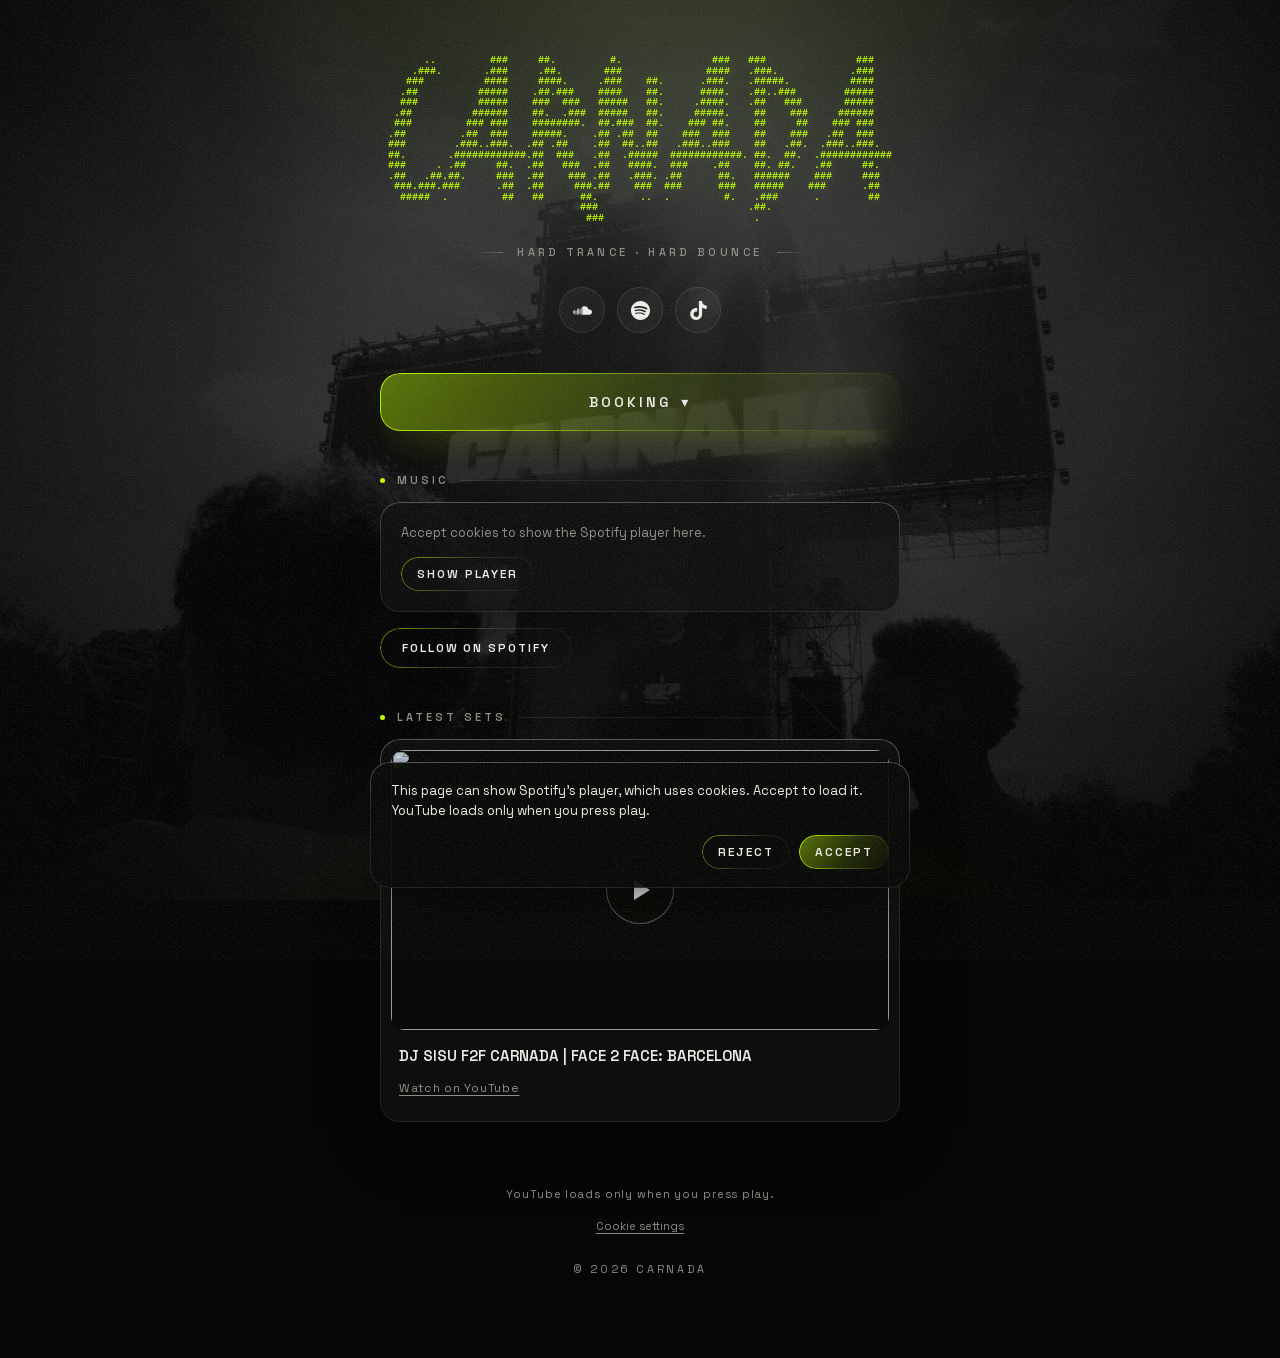
==== commit accd5505: "Performance: lighter grain, no backdrop blur, cheaper spotlight" ====
--- a/index.html
+++ b/index.html
@@ -21,15 +21,16 @@
 *{box-sizing:border-box}
 [hidden]{display:none!important}
 html{color-scheme:dark}
-body{margin:0;min-height:100vh;color:var(--text);background:var(--bg);font:400 15px/1.55 var(--sans);-webkit-font-smoothing:antialiased;-moz-osx-font-smoothing:grayscale;background-image:radial-gradient(720px 460px at 50% -90px,rgba(192,255,0,.12),transparent 70%),radial-gradient(900px 520px at 50% 115%,rgba(192,255,0,.045),transparent 70%);background-attachment:fixed}
-body::before{content:"";position:fixed;inset:0;z-index:-1;pointer-events:none;background:radial-gradient(440px circle at var(--mx,50%) var(--my,-30%),rgba(192,255,0,.065),transparent 65%)}
-body::after{content:"";position:fixed;inset:-60px;z-index:2147483000;pointer-events:none;opacity:.075;mix-blend-mode:screen;background-image:url("data:image/svg+xml,%3Csvg xmlns='http://www.w3.org/2000/svg' width='160' height='160'%3E%3Cfilter id='n'%3E%3CfeTurbulence type='fractalNoise' baseFrequency='.85' numOctaves='2' stitchTiles='stitch'/%3E%3CfeColorMatrix values='0 0 0 0 1 0 0 0 0 1 0 0 0 0 1 0 0 0 .6 0'/%3E%3C/filter%3E%3Crect width='100%25' height='100%25' filter='url(%23n)'/%3E%3C/svg%3E");animation:grain 1s steps(1) infinite}
+body{margin:0;min-height:100vh;color:var(--text);background:var(--bg);font:400 15px/1.55 var(--sans);-webkit-font-smoothing:antialiased;-moz-osx-font-smoothing:grayscale;}
+body::before{content:"";position:fixed;inset:0;z-index:-3;pointer-events:none;background-image:radial-gradient(720px 460px at 50% -90px,rgba(192,255,0,.12),transparent 70%),radial-gradient(900px 520px at 50% 115%,rgba(192,255,0,.045),transparent 70%)}
+#spot{position:fixed;left:0;top:0;width:880px;height:880px;margin:-440px 0 0 -440px;z-index:-1;pointer-events:none;opacity:0;transition:opacity .4s;will-change:transform;background:radial-gradient(circle,rgba(192,255,0,.065),transparent 65%)}
+body::after{content:"";position:fixed;inset:-60px;z-index:2147483000;pointer-events:none;opacity:.05;background-image:url("data:image/svg+xml,%3Csvg xmlns='http://www.w3.org/2000/svg' width='200' height='200'%3E%3Cfilter id='n'%3E%3CfeTurbulence type='fractalNoise' baseFrequency='.8' numOctaves='2' stitchTiles='stitch'/%3E%3CfeColorMatrix values='0 0 0 0 1 0 0 0 0 1 0 0 0 0 1 5 0 0 0 -2.3'/%3E%3C/filter%3E%3Crect width='100%25' height='100%25' filter='url(%23n)'/%3E%3C/svg%3E");will-change:transform;animation:grain 1s steps(1) infinite}
 @keyframes grain{0%{transform:translate(0,0)}17%{transform:translate(-23px,17px)}33%{transform:translate(19px,-31px)}50%{transform:translate(-37px,-9px)}67%{transform:translate(27px,34px)}83%{transform:translate(-11px,-27px)}}
 #bg{position:fixed;inset:0;z-index:-2;pointer-events:none;overflow:hidden;opacity:.2}
 #bg::after{content:"";position:absolute;inset:0;background:radial-gradient(ellipse at 50% 40%,transparent 30%,var(--bg) 100%)}
 #bg .s{position:absolute;inset:0;opacity:0;transition:opacity 1.8s ease}
 #bg .s.on{opacity:1}
-#bg img{width:100%;height:100%;object-fit:cover;display:block;transform-origin:var(--o,50% 50%)}
+#bg img{will-change:transform;backface-visibility:hidden;width:100%;height:100%;object-fit:cover;display:block;transform-origin:var(--o,50% 50%)}
 #bg .s.z img{animation:kb var(--dur,9s) linear forwards}
 @keyframes kb{from{transform:scale(1)}to{transform:scale(1.1)}}
 .sr{position:absolute;width:1px;height:1px;overflow:hidden;clip:rect(0 0 0 0);white-space:nowrap}
@@ -49,7 +50,7 @@
 .soc{width:46px;height:46px;border-radius:50%}
 .soc svg{width:19px;height:19px;fill:currentColor}
 .pill{padding:10px 18px;border-radius:999px;font-size:13px;letter-spacing:.06em}
-.glass{position:relative;border-radius:var(--r);border:1px solid rgba(255,255,255,.06);background:rgba(16,17,15,.72);-webkit-backdrop-filter:blur(18px) saturate(130%);backdrop-filter:blur(18px) saturate(130%);box-shadow:0 28px 60px -24px rgba(0,0,0,.75)}
+.glass{position:relative;border-radius:var(--r);border:1px solid rgba(255,255,255,.06);background:rgba(16,17,15,.8);box-shadow:0 28px 60px -24px rgba(0,0,0,.75)}
 .glass::before,.glass::after{content:"";position:absolute;inset:-1px;border-radius:inherit;padding:1px;pointer-events:none;-webkit-mask:linear-gradient(#000 0 0) content-box,linear-gradient(#000 0 0);-webkit-mask-composite:xor;mask:linear-gradient(#000 0 0) content-box exclude,linear-gradient(#000 0 0)}
 .glass::before{background:linear-gradient(180deg,rgba(255,255,255,.24),rgba(255,255,255,.05) 40%,rgba(255,255,255,.04))}
 .glass::after{background:radial-gradient(220px circle at var(--px,50%) var(--py,-60%),rgba(192,255,0,.7),transparent 70%);opacity:0;transition:opacity .35s}
@@ -97,7 +98,7 @@
 .vid a.alt{display:inline-flex;align-items:center;min-height:36px;margin:0 8px 4px;font-size:12px;letter-spacing:.06em;color:var(--muted);text-underline-offset:3px}
 .facade{position:relative;display:block;width:100%;aspect-ratio:16/9;padding:0;border:0;border-radius:14px;overflow:hidden;cursor:pointer;background:#0a0a09}
 .facade img{width:100%;height:100%;object-fit:cover;display:block;opacity:.8;transition:opacity .4s,transform .8s var(--ease)}
-.facade .play{position:absolute;inset:0;margin:auto;width:68px;height:68px;border-radius:50%;background:rgba(10,10,8,.45);border:1px solid rgba(255,255,255,.35);-webkit-backdrop-filter:blur(10px);backdrop-filter:blur(10px);display:flex;align-items:center;justify-content:center;transition:background .3s,border-color .3s,transform .5s var(--ease)}
+.facade .play{position:absolute;inset:0;margin:auto;width:68px;height:68px;border-radius:50%;background:rgba(10,10,8,.6);border:1px solid rgba(255,255,255,.35);display:flex;align-items:center;justify-content:center;transition:background .3s,border-color .3s,transform .5s var(--ease)}
 .facade .play::after{content:"";margin-left:4px;border-left:16px solid #fff;border-top:10px solid transparent;border-bottom:10px solid transparent;transition:border-left-color .3s}
 .vid iframe{display:block;width:100%;aspect-ratio:16/9;border:0;border-radius:14px}
 .more{padding:18px 20px;display:flex;justify-content:space-between;gap:14px;align-items:center;text-decoration:none;transition:transform .4s var(--ease)}
@@ -130,6 +131,7 @@
 </head>
 <body>
 <div id="bg" aria-hidden="true"></div>
+<div id="spot" aria-hidden="true"></div>
 <div class="wrap">
 <header>
 <h1 class="sr">Carnada</h1>
@@ -395,7 +397,7 @@
 document.addEventListener('pointermove',function(e){
 mx=e.clientX;my=e.clientY;tg=e.target;
 if(!raf)raf=requestAnimationFrame(function(){
-raf=0;var st=document.body.style;st.setProperty('--mx',mx+'px');st.setProperty('--my',my+'px');
+raf=0;var sp=document.getElementById('spot');sp.style.opacity='1';sp.style.transform='translate3d('+mx+'px,'+my+'px,0)';
 var g=tg&&tg.closest?tg.closest('.glass'):null;
 if(g){var r=g.getBoundingClientRect();g.style.setProperty('--px',(mx-r.left)+'px');g.style.setProperty('--py',(my-r.top)+'px')}
 });
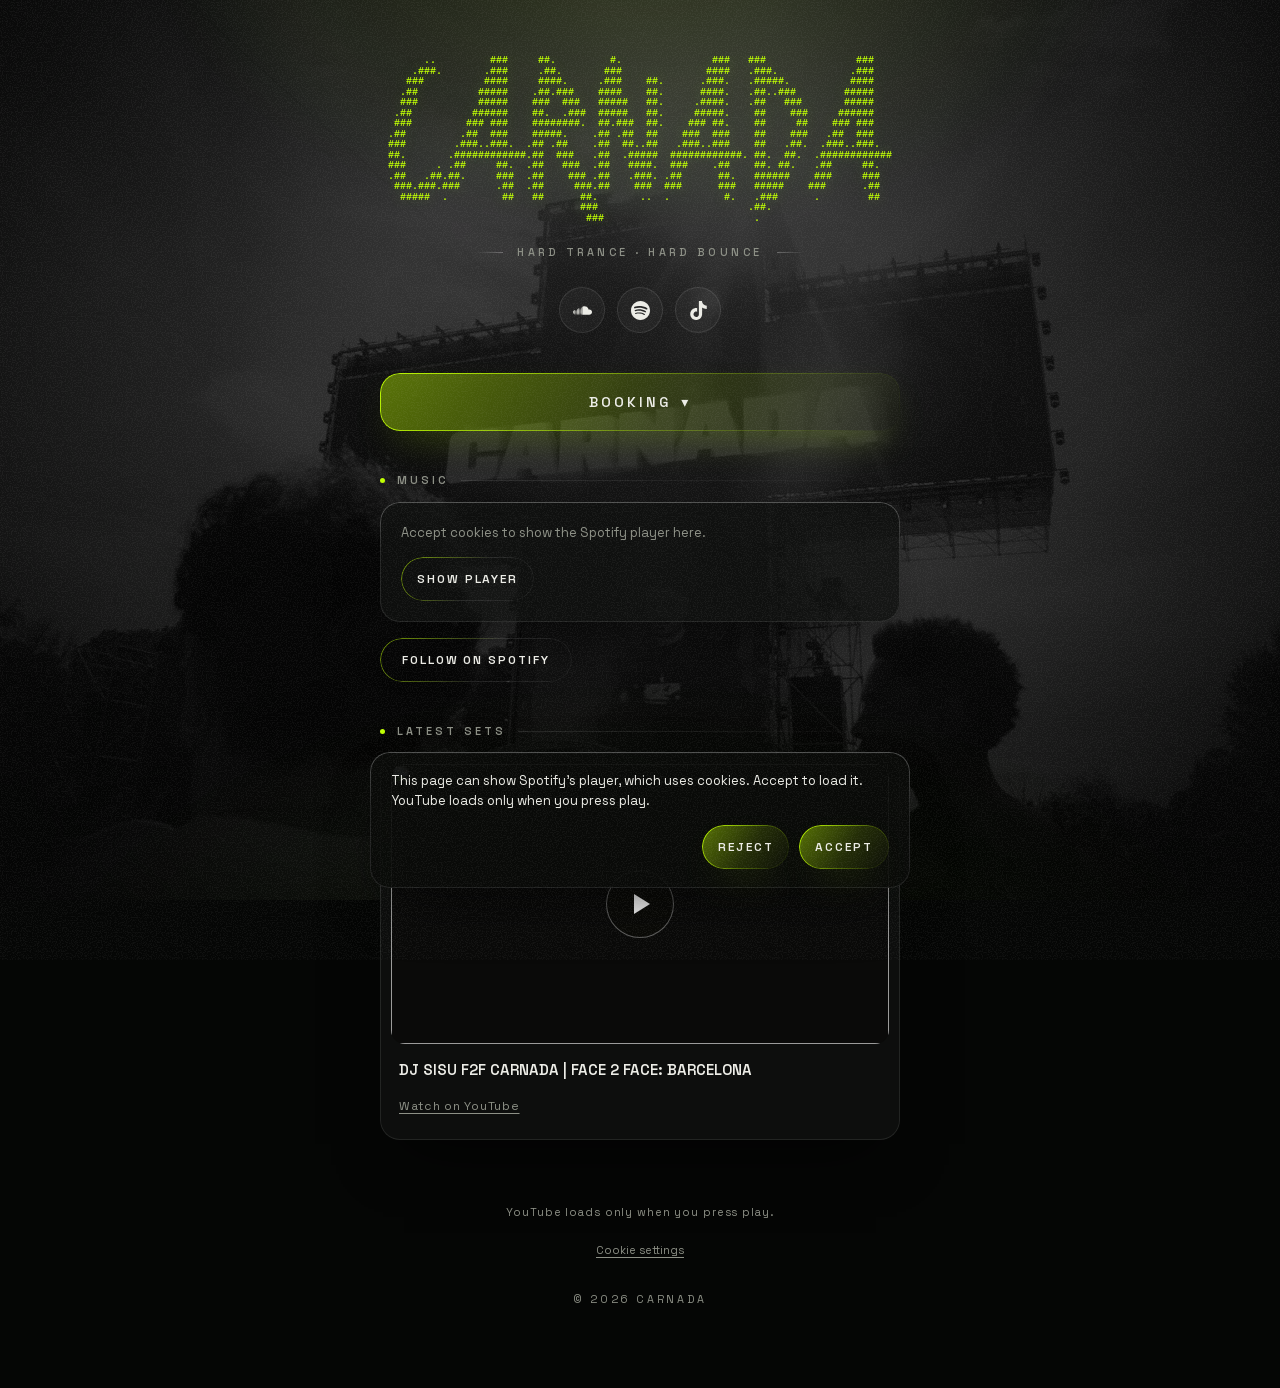
==== commit 54fca965: "Audit: tap targets, equal cookie buttons, a11y, error handling" ====
--- a/index.html
+++ b/index.html
@@ -15,6 +15,7 @@
 <meta name="twitter:card" content="summary_large_image">
 <meta name="twitter:image" content="https://carnada-wav.github.io/links/og.png">
 <meta name="theme-color" content="#050605">
+<link rel="preload" href="bg/01.webp" as="image" type="image/webp">
 <link rel="stylesheet" href="fonts.css">
 <style>
 :root{--grad:linear-gradient(125deg,rgba(192,255,0,.42) 0%,rgba(192,255,0,.14) 55%,rgba(192,255,0,.02) 100%);--grad-hi:linear-gradient(125deg,rgba(192,255,0,.6) 0%,rgba(192,255,0,.22) 55%,rgba(192,255,0,.04) 100%);--ring:linear-gradient(125deg,rgba(192,255,0,.95),rgba(192,255,0,.3) 55%,rgba(192,255,0,0));--bg:#050605;--lime:#c0ff00;--ink:#0a0d02;--text:#ecece6;--muted:#8d9086;--line:rgba(255,255,255,.1);--r:20px;--ease:cubic-bezier(.2,.8,.2,1);--sans:"Space Grotesk",ui-sans-serif,system-ui,-apple-system,"Segoe UI",Roboto,Helvetica,Arial,sans-serif;--mono:ui-monospace,SFMono-Regular,Menlo,Consolas,monospace}
@@ -65,7 +66,8 @@
 .btn::before,.tab-ind::before{content:"";position:absolute;inset:0;border-radius:inherit;padding:1px;background:var(--ring);pointer-events:none;-webkit-mask:linear-gradient(#000 0 0) content-box,linear-gradient(#000 0 0);-webkit-mask-composite:xor;mask:linear-gradient(#000 0 0) content-box exclude,linear-gradient(#000 0 0)}
 .btn.ghost{background:transparent;box-shadow:none}
 .btn.ghost::before{background:linear-gradient(125deg,rgba(192,255,0,.6),rgba(255,255,255,.1) 55%,rgba(255,255,255,.05))}
-.btn.small{padding:11px 16px}
+.btn.small{padding:11px 16px;min-height:44px}
+.btn.ghost{min-height:44px}
 .btn.big{display:flex;width:100%;font-size:14px;letter-spacing:.22em;padding:22px 24px;border-radius:var(--r)}
 .btn.big::after{content:"";position:absolute;inset:0;background:linear-gradient(105deg,transparent 38%,rgba(255,255,255,.5) 50%,transparent 62%);transform:translateX(-130%);transition:transform .9s var(--ease);pointer-events:none}
 .arr{display:inline-block;transition:transform .45s var(--ease)}
@@ -95,7 +97,7 @@
 .row{display:flex;flex-wrap:wrap;gap:10px;margin-top:2px}
 .vid{padding:10px}
 .vid h3{margin:16px 8px 4px;font:600 15px/1.35 var(--sans)}
-.vid a.alt{display:inline-flex;align-items:center;min-height:36px;margin:0 8px 4px;font-size:12px;letter-spacing:.06em;color:var(--muted);text-underline-offset:3px}
+.vid a.alt{display:inline-flex;align-items:center;min-height:44px;margin:0 8px 0;font-size:12px;letter-spacing:.06em;color:var(--muted);text-underline-offset:3px}
 .facade{position:relative;display:block;width:100%;aspect-ratio:16/9;padding:0;border:0;border-radius:14px;overflow:hidden;cursor:pointer;background:#0a0a09}
 .facade img{width:100%;height:100%;object-fit:cover;display:block;opacity:.8;transition:opacity .4s,transform .8s var(--ease)}
 .facade .play{position:absolute;inset:0;margin:auto;width:68px;height:68px;border-radius:50%;background:rgba(10,10,8,.6);border:1px solid rgba(255,255,255,.35);display:flex;align-items:center;justify-content:center;transition:background .3s,border-color .3s,transform .5s var(--ease)}
@@ -109,7 +111,7 @@
 footer{margin-top:64px;text-align:center;color:var(--muted);font-size:11px;letter-spacing:.08em;animation:up .9s var(--ease) 2s both}
 footer p{margin:0 0 8px}
 footer .copy{margin-top:18px;letter-spacing:.24em;text-transform:uppercase}
-.linkbtn{display:inline-flex;align-items:center;min-height:32px;background:none;border:0;padding:0 4px;font:inherit;color:var(--muted);text-decoration:underline;text-underline-offset:3px;cursor:pointer}
+.linkbtn{display:inline-flex;align-items:center;min-height:44px;background:none;border:0;padding:0 4px;font:inherit;color:var(--muted);text-decoration:underline;text-underline-offset:3px;cursor:pointer}
 #cookie{position:fixed;left:12px;right:12px;bottom:12px;max-width:540px;margin:0 auto;padding:18px 20px;z-index:20;background:rgba(10,11,9,.94)}
 #cookie p{margin:0 0 14px;font-size:13px}
 #cookie .row{justify-content:flex-end}
@@ -139,7 +141,7 @@
 <p class="tagline" id="tagline"></p>
 <ul class="socials" id="socials" aria-label="Social profiles"></ul>
 </header>
-<main id="main" aria-live="polite">
+<main id="main">
 <noscript><div class="glass empty">Enable JavaScript to see the links.</div></noscript>
 </main>
 <footer>
@@ -215,7 +217,7 @@
 var c=el('div','glass');c.id='cookie';c.setAttribute('role','region');c.setAttribute('aria-label','Cookie preferences');
 c.appendChild(el('p',null,'This page can show Spotify’s player, which uses cookies. Accept to load it. YouTube loads only when you press play.'));
 var row=el('div','row');
-var no=el('button','btn small ghost','Reject');no.type='button';
+var no=el('button','btn small','Reject');no.type='button';
 var ok=el('button','btn small','Accept');ok.type='button';
 no.addEventListener('click',function(){decide('no')});
 ok.addEventListener('click',function(){decide('yes')});
@@ -338,7 +340,7 @@
 function slideshow(b){
 var host=document.getElementById('bg');
 if(!host||!b||!b.items||!b.items.length)return;
-var items=b.items,ms=(b.interval||7)*1000,n=0,slides=[],timer=null;
+var items=b.items,ms=(b.interval||7)*1000,slides=[];
 host.style.setProperty('--dur',((ms+1800)/1000)+'s');
 function mk(it){var d=el('div','s'),im=new Image();im.alt='';im.decoding='async';im.src=it.src;
 var pos=it.pos||'50% 50%';im.style.objectPosition=pos;d.style.setProperty('--o',pos);d.appendChild(im);return d}
@@ -358,11 +360,10 @@
 cur=nxt;
 var pre=new Image();pre.src=items[(idx+1)%items.length].src;
 }
-timer=setInterval(next,ms);
-document.addEventListener('visibilitychange',function(){});
-}
-
-fetch('links.json',{cache:'no-store'}).then(function(r){return r.json()}).then(function(d){
+setInterval(next,ms);
+}
+
+fetch('links.json',{cache:'no-store'}).then(function(r){if(!r.ok)throw new Error(r.status);return r.json()}).then(function(d){
 document.title=d.name?d.name.charAt(0)+d.name.slice(1).toLowerCase()+' · Links':document.title;
 document.getElementById('tagline').textContent=d.tagline||'';
 slideshow(d.background);
@@ -390,7 +391,7 @@
 });
 s4.appendChild(st4);m.appendChild(s4);
 }
-}).catch(function(){document.getElementById('main').innerHTML='<div class="glass empty">Could not load the links.</div>'});
+}).catch(function(){var m=document.getElementById('main'),e=el('div','glass empty','Could not load the links. Please refresh the page.');e.setAttribute('role','alert');m.appendChild(e)});
 document.getElementById('yr').textContent=new Date().getFullYear();
 if(!reduce&&window.matchMedia&&matchMedia('(hover:hover) and (pointer:fine)').matches){
 var raf=0,mx=0,my=0,tg=null;
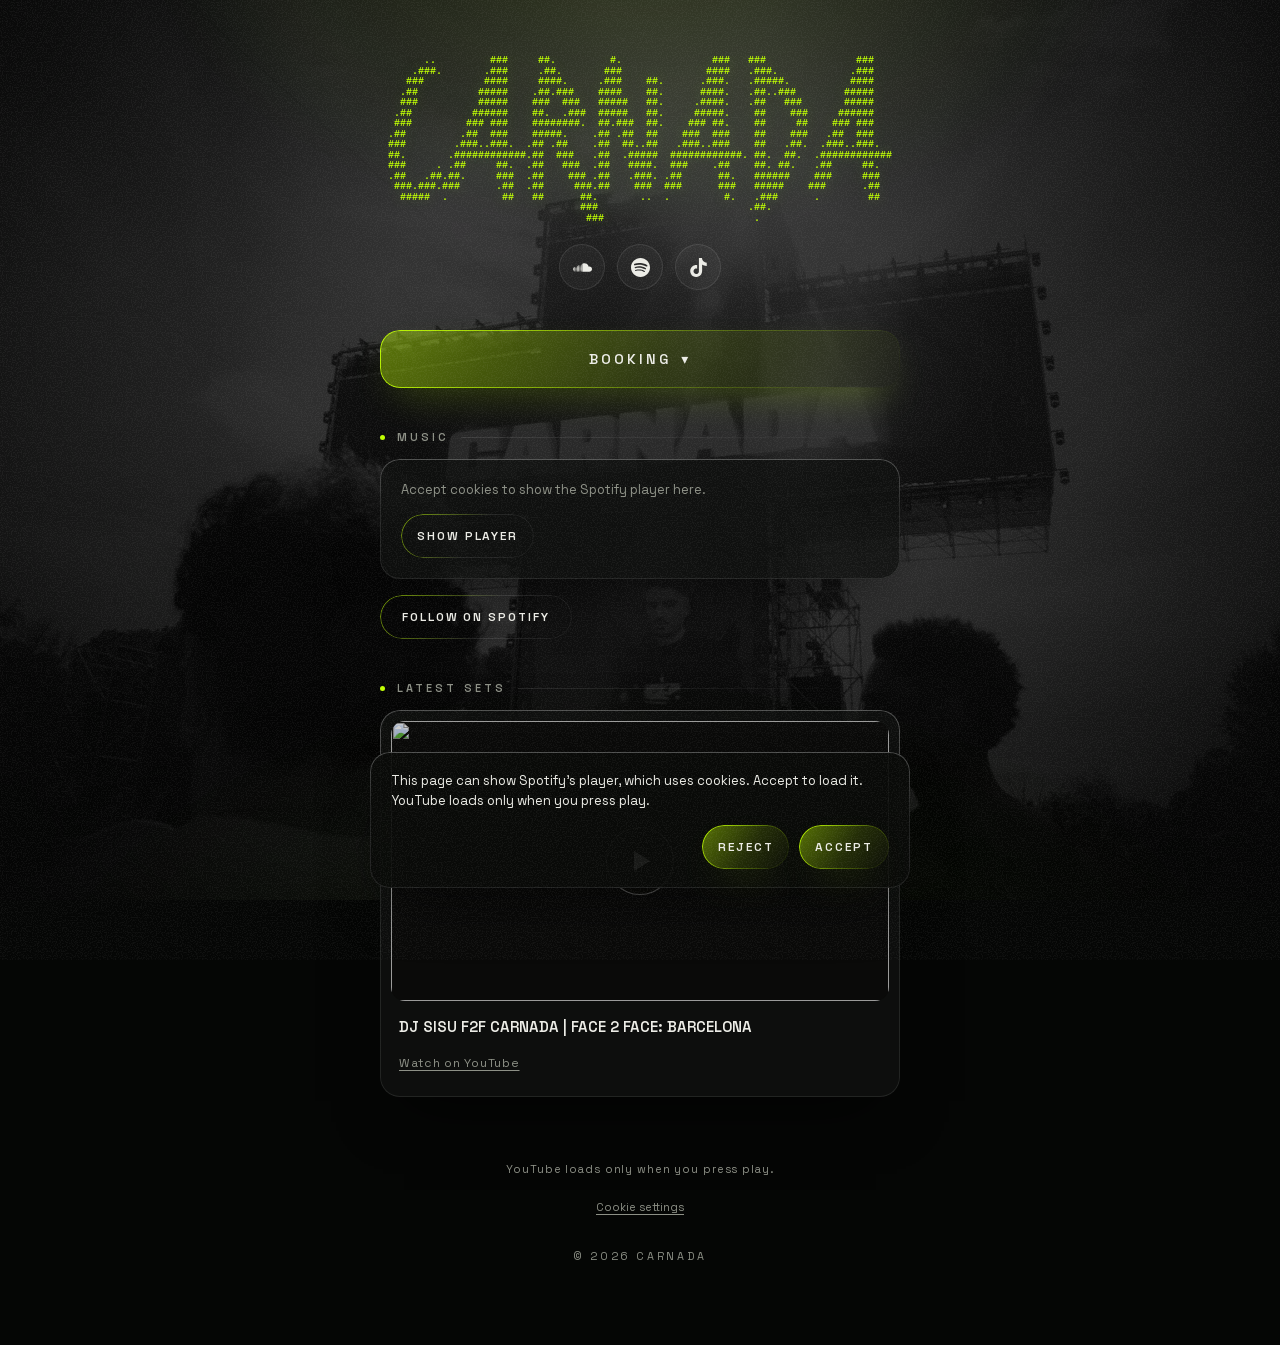
==== commit 790acd47: "Add files via upload" ====
--- a/index.html
+++ b/index.html
@@ -4,10 +4,10 @@
 <meta charset="utf-8">
 <meta name="viewport" content="width=device-width, initial-scale=1">
 <title>Carnada · Links</title>
-<meta name="description" content="Carnada — Hard Trance &amp; Hard Bounce. Music, sets and booking.">
+<meta name="description" content="Carnada — music, sets and booking.">
 <meta property="og:type" content="website">
 <meta property="og:title" content="Carnada">
-<meta property="og:description" content="Hard Trance · Hard Bounce. Music, sets and booking.">
+<meta property="og:description" content="Music, sets and booking.">
 <meta property="og:url" content="https://carnada.link/">
 <meta property="og:image" content="https://carnada-wav.github.io/links/og.png">
 <meta property="og:image:width" content="1200">
@@ -44,6 +44,7 @@
 .tagline{display:flex;align-items:center;justify-content:center;gap:14px;margin:0 0 26px;color:var(--muted);letter-spacing:.32em;text-transform:uppercase;font-size:11px;font-weight:500;animation:up .9s var(--ease) 1.2s both}
 .tagline::before,.tagline::after{content:"";width:28px;height:1px;background:linear-gradient(90deg,transparent,rgba(255,255,255,.28))}
 .tagline::after{transform:scaleX(-1)}
+.tagline:empty{display:none}
 .socials{list-style:none;margin:0;padding:0;display:flex;flex-wrap:wrap;gap:12px;justify-content:center;animation:up .9s var(--ease) 1.4s both}
 @keyframes glow{0%{text-shadow:0 0 26px #c0ff00,0 0 70px rgba(192,255,0,.8)}100%{text-shadow:0 0 14px rgba(192,255,0,.32)}}
 @keyframes up{from{opacity:0;transform:translateY(12px)}to{opacity:1;transform:none}}
